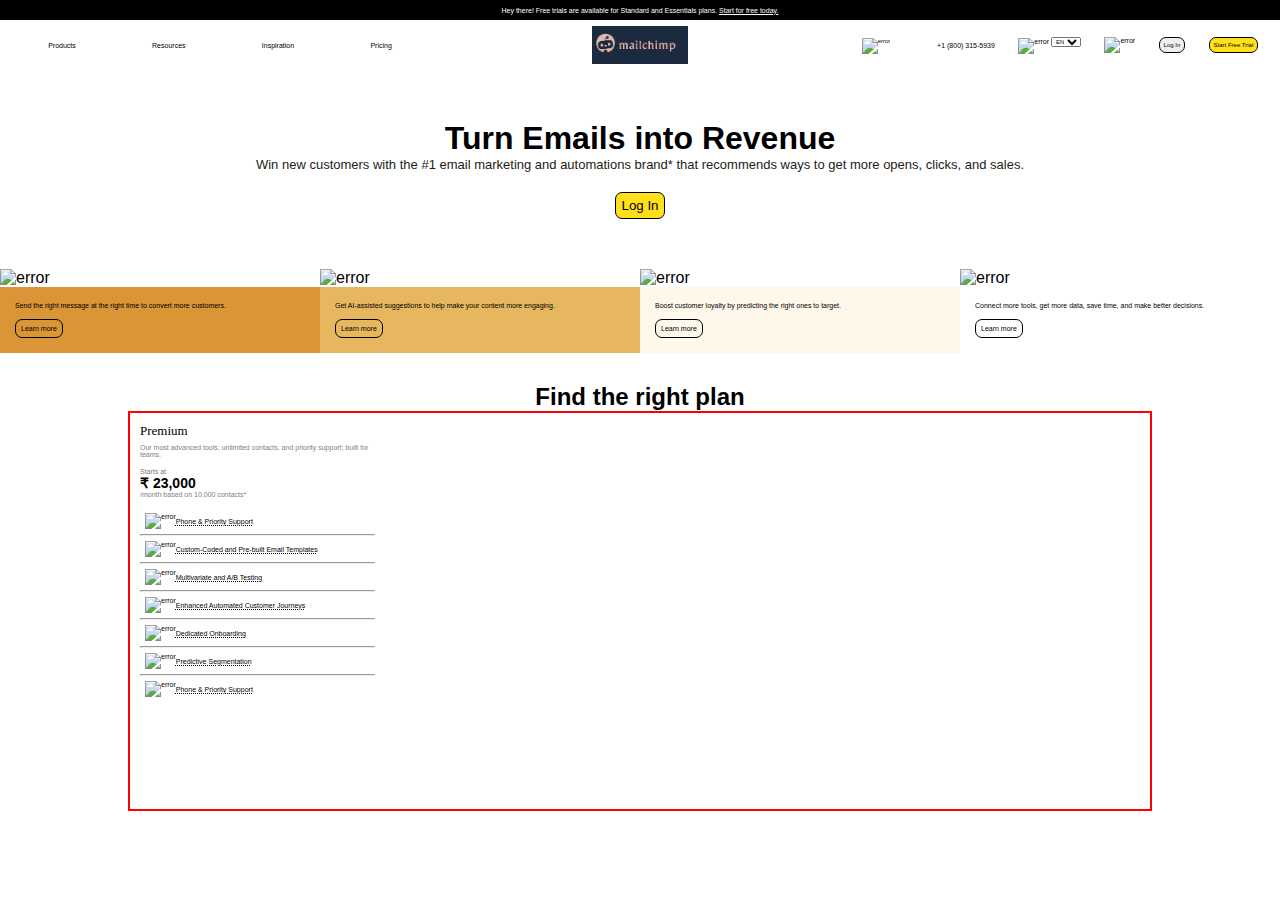
==== Frontend/index.html @ 2e737c16 "navbar completed" ====
<!DOCTYPE html>
<html lang="en">
<head>
    <meta charset="UTF-8">
    <meta http-equiv="X-UA-Compatible" content="IE=edge">
    <meta name="viewport" content="width=device-width, initial-scale=1.0">
    <title>mailchimp</title>
    <link rel="stylesheet" href="./style.css" />
</head>
<body>
   <div class="header">
    <div class="black">
        <p>Hey there! Free trials are available for Standard and Essentials plans. 
       <a href="#">Start for free today.</a></p>
    </div>
    <div class="all_hyperlink">
<div>
    <a href="#">Products</a>
    <a href="#">Resources</a>
    <a href="#">Inspiration</a>
    <a href="#">Pricing</a>
</div>
<div>
    <a href="#">
        <img id="my_logo" src="./images/image.png" alt="error">
    </a>
</div>
<div>
    <a href="#">
        <img  id="call" src="https://img.icons8.com/ios-glyphs/256/phone-disconnected.png" alt="error">
    </a>
    <br>
    <a href="#">+1 (800) 315-5939</a>
    <a href="#">
        <img id="earth_logo" src="https://img.icons8.com/ios/256/globe-earth.png" alt="error">
        <select id="languages" name="En">
            <option value="EN">EN</option>
            <option value="EN">English</option>
            <option value="ES">Español</option>
            <option value="FR">Français</option>
            <option value="PT">Português</option>
            <option value="DE">Deutsch</option>
            <option value="IT">Italiano</option>
        </select>
    </a>
    <a href="#">
        <img id="search_page" src="https://img.icons8.com/external-others-royyan-wijaya/256/external-found-revamp-4-others-royyan-wijaya.png" alt="error">
    </a>
    <button id="login">Log In</button>
    <button id="yellow">Start Free Trial</button>
</div>
    </div>
   </div>
<div id="hamburger-icon" onclick="toggleMobileMenu(this)">
  <div class="bar1"></div>
  <div class="bar2"></div>
  <div class="bar3"></div>
  <ul class="mobile-menu">
    <li><a href="/home">Home</a></li>
    <li><a href="/products">Products</a></li>
    <li><a href="/about">About</a></li>
    <li id="login"><a href="/login" >Login</a></li>
    <li id="signup"><a href="/signup">Signup</a></li>
  </ul>
</div>
<!-- top section -->
<div id="top_part">
    <h1>Turn Emails into Revenue</h1>
    <p>Win new customers with the #1 email marketing and automations brand* that recommends ways to get more opens, clicks, and sales.</p>
    <button id="login-2">Log In</button>
</div>
<div id="top_second">
    <div>
        <img src="https://eep.io/images/yzco4xsimv0y/33f3mgIWbzKjIpIRJi2f5v/6bd36bba38b7f6a94d587605ab9a7d75/Desktop_Feature_Cards_1_Automations.jpeg?w=630&fm=webp&q=70" alt="error">
        <div id="color-1">
        <p>Send the right message at the right time to convert more customers.</p>
        <button>Learn more</button>
        </div>
    </div>
    <div>
        <img src="https://eep.io/images/yzco4xsimv0y/hBcOt3RZ5DOhMJD2Hi2Z2/96b28d17c45e9376731ad825b002b0ff/Desktop_Feature_Cards_2_Analytics.png?w=630&fm=webp&q=70" alt="error">
        <div id="color-2">
        <p>Get AI-assisted suggestions to help make your content more engaging.</p>
        <button>Learn more</button>
        </div>
    </div>
    <div>
        <img src="https://eep.io/images/yzco4xsimv0y/5xqzo6y8Z7anw9VQXJarpj/5f91182af7bf16ecc34b487a619d0a54/Desktop_Feature_Cards_3_Segmentation.jpeg?w=630&fm=webp&q=70" alt="error">
        <div id="color-3">
        <p>Boost customer loyalty by predicting the right ones to target.</p>
        <button>Learn more</button>
        </div>
    </div>
    <div>
        <img src="https://eep.io/images/yzco4xsimv0y/lsHRpmOI81ZcFS1Yld0Bs/1e2812587cd0f3089061bd4b513fd6d0/Desktop_Feature_Cards_4_Integrations.png?w=630&fm=webp&q=70" alt="error">
        <div id="color-4">
        <p>Connect more tools, get more data, save time, and make better decisions.</p>
        <button>Learn more</button>
        </div>
    </div>
</div>
<!-- plan section -->
<div class="planCont">
    <h2>Find the right plan</h2>
    <div class="outer_cont">
        
        <div class="inner_cont">
            <div>
                <p>Premium</p>
                <p>Our most advanced tools, unlimited contacts, and priority support; built for teams.</p>
                <p>Starts at</p>
                <h1>₹ 23,000</h1>
                <p>/month based on 10,000 contacts*</p>
                <div>
                    <div><img id="checkMark" src="https://www.shutterstock.com/image-vector/black-check-mark-icon-tick-600w-590651921.jpg" alt="error"></div>
                    <div><p>Phone & Priority Support</p>
                    </div>
                </div>
                <hr>
                <div>
                    <div><img id="checkMark" src="https://www.shutterstock.com/image-vector/black-check-mark-icon-tick-600w-590651921.jpg" alt="error"></div>
                    <div><p>Custom-Coded and Pre-built Email Templates</p></div>
                </div>
                <hr>
                <div>
                    <div><img id="checkMark" src="https://www.shutterstock.com/image-vector/black-check-mark-icon-tick-600w-590651921.jpg" alt="error"></div>
                    <div><p>Multivariate and A/B Testing</p></div>
                </div>
                <hr>
                <div>
                    <div><img id="checkMark" src="https://www.shutterstock.com/image-vector/black-check-mark-icon-tick-600w-590651921.jpg" alt="error"></div>
                    <div><p>Enhanced Automated Customer Journeys</p></div>
                </div>
                <hr>
                <div>
                    <div><img id="checkMark" src="https://www.shutterstock.com/image-vector/black-check-mark-icon-tick-600w-590651921.jpg" alt="error"></div>
                    <div><p>Dedicated Onboarding</p></div>
                </div>
                <hr>
                <div>
                    <div><img id="checkMark" src="https://www.shutterstock.com/image-vector/black-check-mark-icon-tick-600w-590651921.jpg" alt="error"></div>
                    <div><p>Predictive Segmentation</p></div>
                </div>
                <hr>
                <div>
                    <div><img id="checkMark" src="https://www.shutterstock.com/image-vector/black-check-mark-icon-tick-600w-590651921.jpg" alt="error"></div>
                    <div><p>Phone & Priority Support</p></div>
                </div>
            </div>
        </div>
        
    </div>
    
</div>
</div>
</body>
</html>
<script src="index.js"></script>
---- Frontend/style.css ----
* {
    padding: 0;
    margin: 0;
    box-sizing: border-box;
    font-family: "Graphik Web", "Helvetica Neue", Helvetica, Arial, Verdana, sans-serif;;
  }
#hamburger-icon {
    margin: auto 0;
    display: none;
    cursor: pointer;
  }
  
  #hamburger-icon div {
    width: 35px;
    height: 3px;
    background-color: white;
    margin: 6px 0;
    transition: 0.4s;
  }
  
  .open .bar1 {
    -webkit-transform: rotate(-45deg) translate(-6px, 6px);
    transform: rotate(-45deg) translate(-6px, 6px);
  }
  
  .open .bar2 {
    opacity: 0;
  }
  
  .open .bar3 {
    -webkit-transform: rotate(45deg) translate(-6px, -8px);
    transform: rotate(45deg) translate(-6px, -8px);
  }

.mobile-menu {
    display: none;
    position: absolute;
    top: 50px;
    left: 0;
    height: calc(100vh - 50px);
    width: 100%;
  }
  
  .open .mobile-menu {
    display: flex;
    flex-direction: column;
    align-items: center;
    justify-content: flex-start;
  }
  
  .mobile-menu li {
    margin-bottom: 10px;
  }
  @media only screen and (max-width: 600px) {
    header nav {
      display: none;
    }
  
    #hamburger-icon {
      display: block;
    }
  }

  /* navbar */
  .black{
    width:100%;
    height:20px;
    display: flex;
    align-items: center;
    justify-content: center;
    font-size: 7px;
    color: white;
    background-color: black;
  }
  .black>p>a{
    color: white;
  }
  #my_logo{
    width:40%;
    display: block;
   margin: auto;
  }
  #earth_logo{
    width:10px;
    height:10px;
  }
  #search_page{
    width:10px;
    height:10px;
  }
  .all_hyperlink{
    width:100%;
    height:50px;
    font-size: 9px;
    display: flex;
    margin: auto;
    justify-content: space-between;
    align-items: center;
    padding:0px 10px 0px 10px;
  }
  .all_hyperlink>div>a{
    text-decoration: none;
    color: black;
    font-size: 7px;
  }
  .all_hyperlink>div:nth-child(3)>button{
    font-size: 6px;
    padding: 4px;
    border:1px solid black; 
    border-radius: 7px;
  }
  @keyframes bounce {
    0%, 20%, 60%, 100% {
      -webkit-transform: translateY(0);
      transform: translateY(0);
    }
  
    20% {
      -webkit-transform: translateY(-20px);
      transform: translateY(-20px);
    }
  
   40% {
      -webkit-transform: translateY(-10px);
      transform: translateY(-10px);
    }
  }
  #login:hover{
    cursor: pointer;
    animation: bounce 1s linear;
  }
  #yellow{
     background-color: #FFE01B;
  }
  #yellow:hover{
    cursor: pointer;
    animation: bounce 1s linear;
  }
  .all_hyperlink>div{
    width: 34%;
    height: 100%;
    display: flex;
    align-items: center;
    justify-content: space-around;
  } 
  #languages{
    width:30px;
    font-size:6px ;
  }
  #call{
    width:10px;
    height:10px;
    font-size: 6px;
  }
/* top section */
#top_part{
  width:100%;
  text-align: center;
 padding: 50px 70px 50px 70px;
 font-family: "Means Web", Georgia, Times, "Times New Roman", serif;
}
#login-2{
  border:1px solid black; 
    border-radius: 7px;
    padding: 5px;
    margin-top: 20px;
    background-color: #FFE01B;
    animation: bounce 1s linear;
}
#login-2:hover{
  cursor: pointer;
  animation: bounce 1s linear;
}
#top_part>p{
  color: #241C15;
  font-family: "Graphik Web", "Helvetica Neue", Helvetica, Arial, Verdana, sans-serif;
  font-size: 13px;
}
/* top-second section */
#top_second{
  width:100%;
  display: grid;
  grid-template-columns: repeat(4,1fr);
}
#top_second>div>img{
  width:100%;
}
#top_second>div>img:hover{
  box-shadow: rgba(0, 0, 0, 0.25) 0px 54px 55px, rgba(0, 0, 0, 0.12) 0px -12px 30px, rgba(0, 0, 0, 0.12) 0px 4px 6px, rgba(0, 0, 0, 0.17) 0px 12px 13px, rgba(0, 0, 0, 0.09) 0px -3px 5px;
}
#top_second>div>div{
  font-size: 7px;
  padding: 15px;
}
#top_second>div>div>button{
  font-size: 7px;
  margin-top: 10px;
  border: 1px solid black;
  border-radius: 7px;
  padding: 5px;
}
#top_second>div>div>button:hover{
  cursor: pointer;
    animation: bounce 1s linear;
}
#color-1{
  background-color: #D99536;
}
#color-1>button{
  background-color: #D99536;
}
#color-2{
  background-color: #E7B75F;
}
#color-2>button{
  background-color: #E7B75F;
}
#color-3{
  background-color: #FDF8EA;
}
#color-3>button{
  background-color: #FDF8EA;
}
#color-4{
  background-color: #FFFFFF;
}
#color-4>button{
  background-color: #FFFFFF;
}

/* plan section */
.planCont{
  width:100%;
  text-align: center;
  font-family: "Means Web", Georgia, Times, "Times New Roman", serif;
  padding-top: 30px;
}
.outer_cont{
  width:80%;
  height:400px;
  display: grid;
  grid-template-columns: repeat(4,1fr);
  border: 2px solid red;
  margin: auto;
}
.inner_cont{
  width:100%;
  
}

.inner_cont>div{
  font-size: 7px;
  text-align: left;
}
.inner_cont>div:hover{
  cursor: pointer;
  box-shadow: rgba(0, 0, 0, 0.35) 0px 5px 15px;
}
.inner_cont>div>div>div>p{
  font-size: 7px;
  text-align: left;
  text-decoration: underline;
  text-decoration-style:dotted;
}
#checkMark{
  width: 12px;
  height:12px
}
.inner_cont>div>div{
  display: flex;
  align-items: center;
  padding: 5px;
}
.inner_cont>div{
  padding: 10px;
}
.inner_cont>div>p:nth-child(1){
  margin-bottom: 5px;
  font-family: "Means Web", Georgia, Times, "Times New Roman", serif;
  font-size: 13px;
}
.inner_cont>div>p:nth-child(2){
  margin-bottom: 10px;
  color: gray;
  font-family:"Graphik Web", "Helvetica Neue", Helvetica, Arial, Verdana, sans-serif;
}
.inner_cont>div>p:nth-child(3){
  color: gray;
  font-family:"Graphik Web", "Helvetica Neue", Helvetica, Arial, Verdana, sans-serif;
}
.inner_cont>div>p:nth-child(5){
  color: gray;
  font-family:"Graphik Web", "Helvetica Neue", Helvetica, Arial, Verdana, sans-serif;
  margin-bottom: 10px;
}
hr{
  color: #DBD9D2;
}
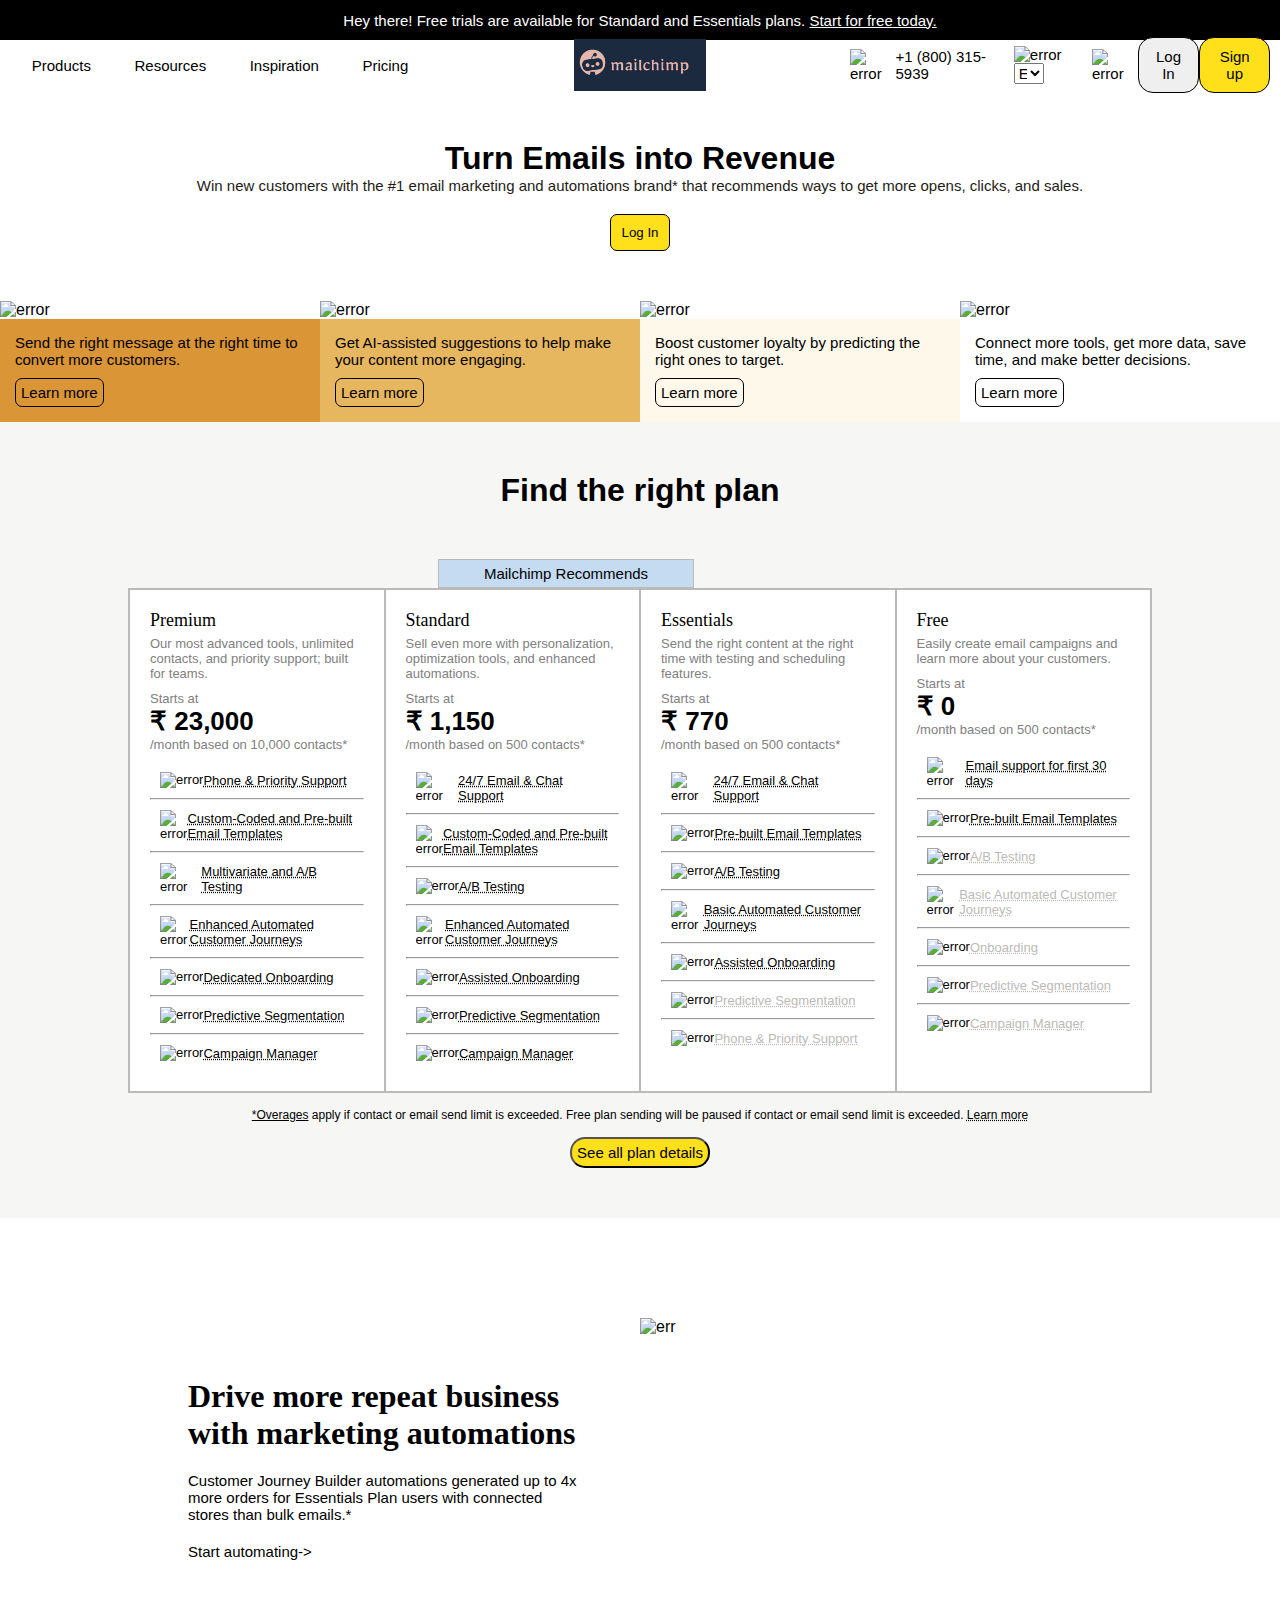
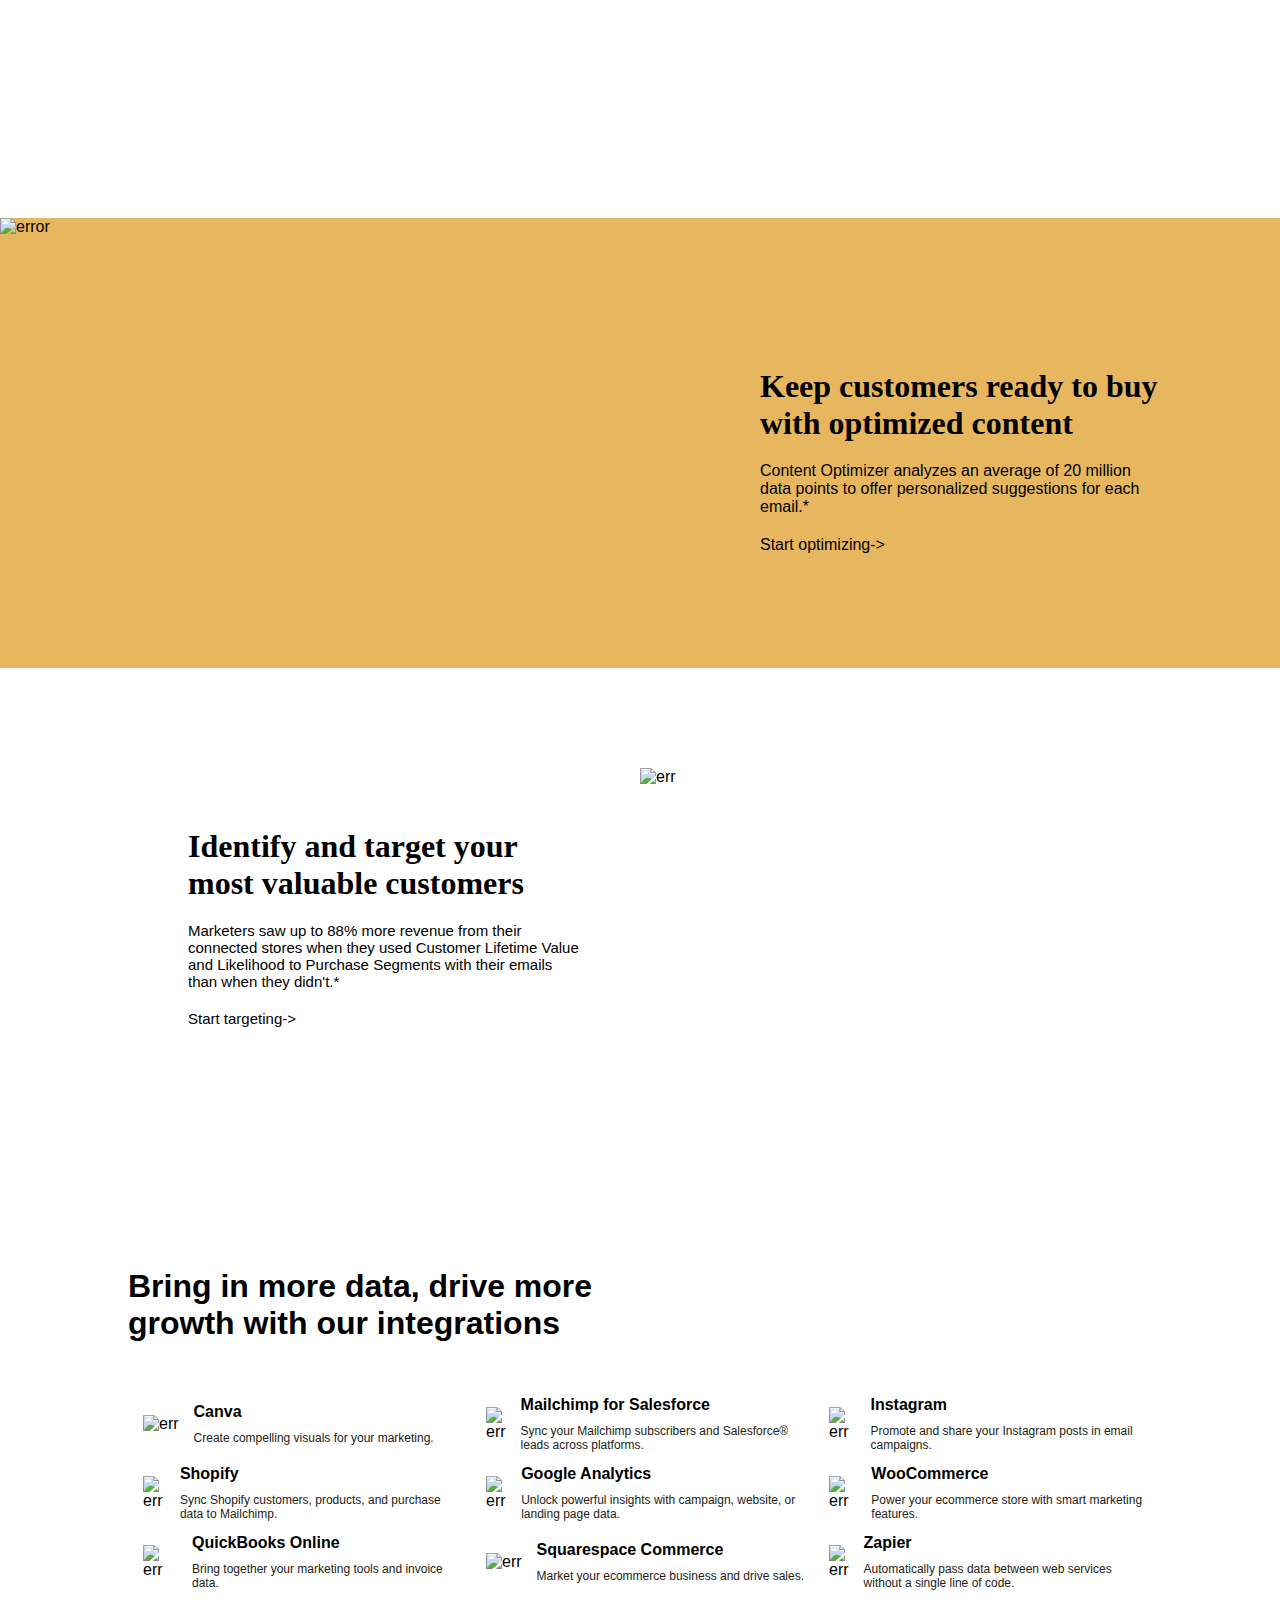
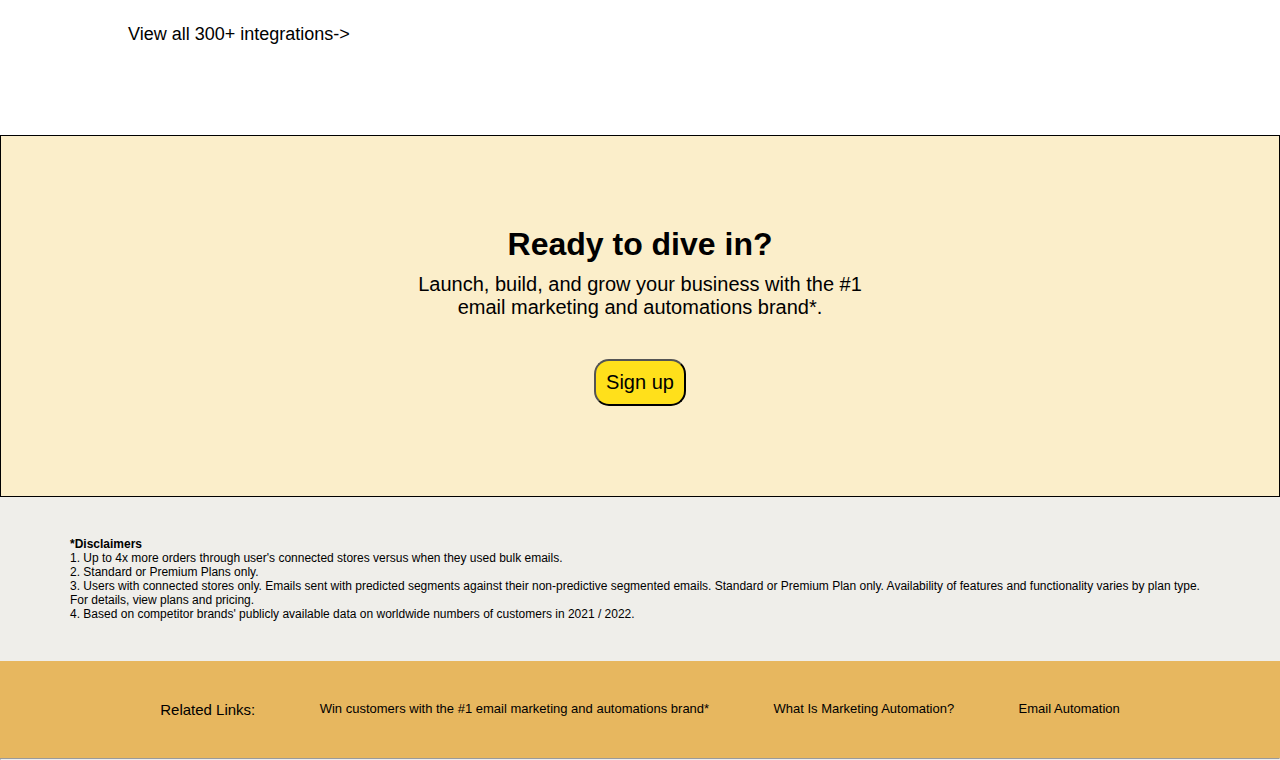
==== commit a33f5360: "almost homepage done" ====
--- a/Frontend/index.html
+++ b/Frontend/index.html
@@ -47,7 +47,7 @@
         <img id="search_page" src="https://img.icons8.com/external-others-royyan-wijaya/256/external-found-revamp-4-others-royyan-wijaya.png" alt="error">
     </a>
     <button id="login">Log In</button>
-    <button id="yellow">Start Free Trial</button>
+    <button id="yellow">Sign up</button>
 </div>
     </div>
    </div>
@@ -101,9 +101,11 @@
 </div>
 <!-- plan section -->
 <div class="planCont">
-    <h2>Find the right plan</h2>
+    <h1>Find the right plan</h1>
+    <div id="recommended">
+    <p>Mailchimp Recommends</p>
+    </div>
     <div class="outer_cont">
-        
         <div class="inner_cont">
             <div>
                 <p>Premium</p>
@@ -144,14 +146,292 @@
                 <hr>
                 <div>
                     <div><img id="checkMark" src="https://www.shutterstock.com/image-vector/black-check-mark-icon-tick-600w-590651921.jpg" alt="error"></div>
-                    <div><p>Phone & Priority Support</p></div>
+                    <div><p>Campaign Manager</p></div>
                 </div>
             </div>
         </div>
+        <!-- second -->
+        <div class="inner_cont">
+            <div>
+                <p>Standard</p>
+                <p>Sell even more with personalization, optimization tools, and enhanced automations.</p>
+                <p>Starts at</p>
+                <h1>₹ 1,150</h1>
+                <p>/month based on 500 contacts*</p>
+                <div>
+                    <div><img id="checkMark" src="https://www.shutterstock.com/image-vector/black-check-mark-icon-tick-600w-590651921.jpg" alt="error"></div>
+                    <div><p>24/7 Email & Chat Support</p>
+                    </div>
+                </div>
+                <hr>
+                <div>
+                    <div><img id="checkMark" src="https://www.shutterstock.com/image-vector/black-check-mark-icon-tick-600w-590651921.jpg" alt="error"></div>
+                    <div><p>Custom-Coded and Pre-built Email Templates</p></div>
+                </div>
+                <hr>
+                <div>
+                    <div><img id="checkMark" src="https://www.shutterstock.com/image-vector/black-check-mark-icon-tick-600w-590651921.jpg" alt="error"></div>
+                    <div><p>A/B Testing</p></div>
+                </div>
+                <hr>
+                <div>
+                    <div><img id="checkMark" src="https://www.shutterstock.com/image-vector/black-check-mark-icon-tick-600w-590651921.jpg" alt="error"></div>
+                    <div><p>Enhanced Automated Customer Journeys</p></div>
+                </div>
+                <hr>
+                <div>
+                    <div><img id="checkMark" src="https://www.shutterstock.com/image-vector/black-check-mark-icon-tick-600w-590651921.jpg" alt="error"></div>
+                    <div><p>Assisted Onboarding</p></div>
+                </div>
+                <hr>
+                <div>
+                    <div><img id="checkMark" src="https://www.shutterstock.com/image-vector/black-check-mark-icon-tick-600w-590651921.jpg" alt="error"></div>
+                    <div><p>Predictive Segmentation</p></div>
+                </div>
+                <hr>
+                <div>
+                    <div><img id="checkMark" src="https://www.shutterstock.com/image-vector/black-check-mark-icon-tick-600w-590651921.jpg" alt="error"></div>
+                    <div><p>Campaign Manager</p></div>
+                </div>
+            </div>
+        </div>
+        <!-- third -->
+        <div class="inner_cont">
+            <div>
+                <p>Essentials</p>
+                <p>Send the right content at the right time with testing and scheduling features.</p>
+                <p>Starts at</p>
+                <h1>₹ 770</h1>
+                <p>/month based on 500 contacts*</p>
+                <div>
+                    <div><img id="checkMark" src="https://www.shutterstock.com/image-vector/black-check-mark-icon-tick-600w-590651921.jpg" alt="error"></div>
+                    <div><p>24/7 Email & Chat Support</p>
+                    </div>
+                </div>
+                <hr>
+                <div>
+                    <div><img id="checkMark" src="https://www.shutterstock.com/image-vector/black-check-mark-icon-tick-600w-590651921.jpg" alt="error"></div>
+                    <div><p>Pre-built Email Templates</p></div>
+                </div>
+                <hr>
+                <div>
+                    <div><img id="checkMark" src="https://www.shutterstock.com/image-vector/black-check-mark-icon-tick-600w-590651921.jpg" alt="error"></div>
+                    <div><p>A/B Testing</p></div>
+                </div>
+                <hr>
+                <div>
+                    <div><img id="checkMark" src="https://www.shutterstock.com/image-vector/black-check-mark-icon-tick-600w-590651921.jpg" alt="error"></div>
+                    <div><p>Basic Automated Customer Journeys</p></div>
+                </div>
+                <hr>
+                <div>
+                    <div><img id="checkMark" src="https://www.shutterstock.com/image-vector/black-check-mark-icon-tick-600w-590651921.jpg" alt="error"></div>
+                    <div><p>Assisted Onboarding</p></div>
+                </div>
+                <hr>
+                <div>
+                    <div><img id="checkMark" src="https://img.icons8.com/sf-ultralight-filled/1x/multiply.png" alt="error"></div>
+                    <div><p id="hide">Predictive Segmentation</p></div>
+                </div>
+                <hr>
+                <div>
+                    <div><img id="checkMark" src="https://img.icons8.com/sf-ultralight-filled/1x/multiply.png" alt="error"></div>
+                    <div><p id="hide">Phone & Priority Support</p></div>
+                </div>
+            </div>
+        </div>
+        <!-- fourth -->
+        <div class="inner_cont">
+            <div>
+                <p>Free</p>
+                <p>Easily create email campaigns and learn more about your customers.</p>
+                <p>Starts at</p>
+                <h1>₹ 0</h1>
+                <p>/month based on 500 contacts*</p>
+                <div>
+                    <div><img id="checkMark" src="https://www.shutterstock.com/image-vector/black-check-mark-icon-tick-600w-590651921.jpg" alt="error"></div>
+                    <div><p>Email support for first 30 days</p>
+                    </div>
+                </div>
+                <hr>
+                <div>
+                    <div><img id="checkMark" src="https://www.shutterstock.com/image-vector/black-check-mark-icon-tick-600w-590651921.jpg" alt="error"></div>
+                    <div><p>Pre-built Email Templates</p></div>
+                </div>
+                <hr>
+                <div>
+                    <div><img id="checkMark" src="https://img.icons8.com/sf-ultralight-filled/1x/multiply.png" alt="error"></div>
+                    <div><p id="hide">A/B Testing</p></div>
+                </div>
+                <hr>
+                <div>
+                    <div><img id="checkMark" src="https://img.icons8.com/sf-ultralight-filled/1x/multiply.png" alt="error"></div>
+                    <div><p id="hide">Basic Automated Customer Journeys</p></div>
+                </div>
+                <hr>
+                <div>
+                    <div><img id="checkMark" src="https://img.icons8.com/sf-ultralight-filled/1x/multiply.png" alt="error"></div>
+                    <div><p id="hide">Onboarding</p></div>
+                </div>
+                <hr>
+                <div>
+                    <div><img id="checkMark" src="https://img.icons8.com/sf-ultralight-filled/1x/multiply.png" alt="error"></div>
+                    <div><p id="hide">Predictive Segmentation</p></div>
+                </div>
+                <hr>
+                <div>
+                    <div><img id="checkMark" src="https://img.icons8.com/sf-ultralight-filled/1x/multiply.png" alt="error"></div>
+                    <div><p id="hide">Campaign Manager</p></div>
+                </div>
+            </div>
+        </div>
         
     </div>
-    
-</div>
+        <p id="top-bottom"><span>*Overages</span> apply if contact or email send limit is exceeded. Free plan sending will be paused if contact or email send limit is exceeded. <span>Learn more</span></p>
+        <button>See all plan details</button>    
+</div>
+</div>
+<div class="middle">
+    <div>
+        <h1>Drive more repeat business with marketing automations</h1>
+        <p>Customer Journey Builder automations generated up to 4x more orders for Essentials Plan users with connected stores than bulk emails.*</p>
+        <p>Start automating-></p>
+    </div>
+    <div>
+        <img src="https://eep.io/images/yzco4xsimv0y/4yNdXpHp8YNq8brNoWIkPG/e78d5be54a89220df36cde3f23e7ec04/Guesswork-Customer-Journey-Builder.png?w=842&fm=webp&q=70" alt="err">
+    </div>
+</div>
+<div class="middle_orange">
+    <div>
+        <img src="https://eep.io/images/yzco4xsimv0y/26h1rMWcib36EZ2UDeBORY/b551de097441907656d87c73ca2dd699/Guesswork-Content-Optimizer.png?w=842&fm=webp&q=70" alt="error">
+    </div>
+    <div>
+        <h1>Keep customers ready to buy with optimized content</h1>
+        <p>Content Optimizer analyzes an average of 20 million data points to offer personalized suggestions for each email.*</p>
+        <p>Start optimizing-></p>
+    </div>
+</div>
+<div class="middle">
+    <div>
+        <h1>Identify and target your most valuable customers</h1>
+        <p>Marketers saw up to 88% more revenue from their connected stores when they used Customer Lifetime Value and Likelihood to Purchase Segments with their emails than when they didn't.*</p>
+        <p>Start targeting-></p>
+    </div>
+    <div>
+        <img src="https://eep.io/images/yzco4xsimv0y/5W2Af3BfPJakzRV5RFQPhX/8e801a5d650bc091dca9f3e2c92e3162/Guesswork-Customer-Profile.png?w=842&fm=webp&q=70" alt="err">
+    </div>
+</div>
+<div id="bottom-part">
+<h1>Bring in more data, drive more</h1>
+<h1>growth with our integrations</h1>
+<div class="apps">
+    <div id="card">
+        <div>
+        <img src="https://eep.io/images/yzco4xsimv0y/egMxvwdsj41K5eESLhWBO/cf823adbd311e33919f97ffc5bf3181d/Canva.jpg?w=196&fm=webp&q=70" alt="err">
+        </div>
+        <div>
+            <h4>Canva</h4>
+            <p>Create compelling visuals for your marketing.</p>
+        </div>
+    </div>
+    <div id="card">
+        <div>
+        <img src="https://eep.io/images/yzco4xsimv0y/51oq4AakIqo8fATlHgqHK0/02a750b1c1a16745296dca6fa7cb830c/Salesforce__1_.jpg?w=196&fm=webp&q=70" alt="err">
+        </div>
+        <div>
+            <h4>Mailchimp for Salesforce</h4>
+            <p>Sync your Mailchimp subscribers and Salesforce® leads across platforms.</p>
+        </div>
+    </div>
+    <div id="card">
+        <div>
+        <img src="https://eep.io/images/yzco4xsimv0y/67trWJLKtKcvrqlKYSlskE/696ad499e0cc60aa7392521a6a7cfd90/Instagram__1_.jpg?w=196&fm=webp&q=70" alt="err">
+        </div>
+        <div>
+            <h4>Instagram</h4>
+            <p>Promote and share your Instagram posts in email campaigns.</p>
+        </div>
+    </div>
+    <div id="card">
+        <div>
+        <img src="https://eep.io/images/yzco4xsimv0y/44dW9Z4hibyDYi0qggfets/b01884985e996ffb5dc133556b92bb7a/Shopify__1_.jpg?w=196&fm=webp&q=70" alt="err">
+        </div>
+        <div>
+            <h4>Shopify</h4>
+            <p>Sync Shopify customers, products, and purchase data to Mailchimp.</p>
+        </div>
+    </div>
+    <div id="card">
+        <div>
+        <img src="https://eep.io/images/yzco4xsimv0y/7mpZ7UZrdzk2BmWX1OnRvb/5e610ecd21eeb25d0b82b098ce424e34/Google_Analytics2.jpg?w=196&fm=webp&q=70" alt="err">
+        </div>
+        <div>
+            <h4>Google Analytics</h4>
+            <p>Unlock powerful insights with campaign, website, or landing page data.</p>
+        </div>
+    </div>
+    <div id="card">
+        <div>
+        <img src="https://eep.io/images/yzco4xsimv0y/2uruOq31Y1FKdghFWn5zMg/8a35f3f9e463ba34038f3c3f16ccb635/WooCommerce.jpg?w=196&fm=webp&q=70" alt="err">
+        </div>
+        <div>
+            <h4>WooCommerce</h4>
+            <p>Power your ecommerce store with smart marketing features.</p>
+        </div>
+    </div>
+    <div id="card">
+        <div>
+        <img src="https://eep.io/images/yzco4xsimv0y/uZVnrVt3DO1G4Ec5G4pvs/e6c9d3c2613827f7dd238f1c5e0b02d9/Quickbooks.jpg?w=196&fm=webp&q=70" alt="err">
+        </div>
+        <div>
+            <h4>QuickBooks Online</h4>
+            <p>Bring together your marketing tools and invoice data.</p>
+        </div>
+    </div>
+    <div id="card">
+        <div>
+        <img src="https://eep.io/images/yzco4xsimv0y/2klSrOoLZKmLuGKZjKT9o3/ca400f60c2f3673f3ab9b52f4d03360d/Squarespace.jpg?w=196&fm=webp&q=70" alt="err">
+        </div>
+        <div>
+            <h4>Squarespace Commerce</h4>
+            <p>Market your ecommerce business and drive sales.</p>
+        </div>
+    </div>
+    <div id="card">
+        <div>
+        <img src="https://eep.io/images/yzco4xsimv0y/26deBkGp3A5Pj7suZ9oV7V/858e8a4603707166988a3282bca7e29b/Zapier.jpg?w=196&fm=webp&q=70" alt="err">
+        </div>
+        <div>
+            <h4>Zapier</h4>
+            <p>Automatically pass data between web services without a single line of code.</p>
+        </div>
+    </div>
+</div>
+<div id="view">
+<a>View all 300+ integrations-></a>
+</div>
+</div>
+<div class="bottom-sec">
+    <h1>Ready to dive in?</h1>
+    <p>Launch, build, and grow your business with the #1 email marketing and automations brand*.</p>
+    <button id="yellow">Sign up</button>
+</div>
+<div class="disclaimer">
+    <h4>*Disclaimers</h4>
+    <p>1. Up to 4x more orders through user's connected stores versus when they used bulk emails.</p>
+    <p>2. Standard or Premium Plans only.</p>
+    <p>3. Users with connected stores only. Emails sent with predicted segments against their non-predictive segmented emails. Standard or Premium Plan only. Availability of features and functionality varies by plan type. For details, view plans and pricing.</p>
+    <p>4. Based on competitor brands' publicly available data on worldwide numbers of customers in 2021 / 2022.</p>
+</div>
+<!-- footer part -->
+<div class="footer">
+    <div id="related_links">
+        <p>Related Links:</p>
+        <a href="#">Win customers with the #1 email marketing and automations brand*</a>
+        <a href="#">What Is Marketing Automation?</a>
+        <a href="#">Email Automation</a>
+    </div>
+    <hr>
 </div>
 </body>
 </html>
--- a/Frontend/style.css
+++ b/Frontend/style.css
@@ -64,11 +64,11 @@
   /* navbar */
   .black{
     width:100%;
-    height:20px;
+    height:40px;
     display: flex;
     align-items: center;
     justify-content: center;
-    font-size: 7px;
+    font-size: 15px;
     color: white;
     background-color: black;
   }
@@ -76,22 +76,22 @@
     color: white;
   }
   #my_logo{
-    width:40%;
+    width:55%;
     display: block;
    margin: auto;
   }
   #earth_logo{
-    width:10px;
-    height:10px;
+    width:20px;
+    height:20px;
   }
   #search_page{
-    width:10px;
-    height:10px;
+    width:20px;
+    height:20px;
   }
   .all_hyperlink{
     width:100%;
     height:50px;
-    font-size: 9px;
+    font-size: 15px;
     display: flex;
     margin: auto;
     justify-content: space-between;
@@ -101,13 +101,13 @@
   .all_hyperlink>div>a{
     text-decoration: none;
     color: black;
-    font-size: 7px;
+    font-size: 15px;
   }
   .all_hyperlink>div:nth-child(3)>button{
-    font-size: 6px;
-    padding: 4px;
+    font-size: 15px;
+    padding: 10px;
     border:1px solid black; 
-    border-radius: 7px;
+    border-radius: 15px;
   }
   @keyframes bounce {
     0%, 20%, 60%, 100% {
@@ -145,12 +145,12 @@
   } 
   #languages{
     width:30px;
-    font-size:6px ;
+    font-size:15px ;
   }
   #call{
-    width:10px;
-    height:10px;
-    font-size: 6px;
+    width:20px;
+    height:20px;
+    font-size: 15px;
   }
 /* top section */
 #top_part{
@@ -162,7 +162,7 @@
 #login-2{
   border:1px solid black; 
     border-radius: 7px;
-    padding: 5px;
+    padding: 10px;
     margin-top: 20px;
     background-color: #FFE01B;
     animation: bounce 1s linear;
@@ -174,7 +174,7 @@
 #top_part>p{
   color: #241C15;
   font-family: "Graphik Web", "Helvetica Neue", Helvetica, Arial, Verdana, sans-serif;
-  font-size: 13px;
+  font-size: 15px;
 }
 /* top-second section */
 #top_second{
@@ -189,11 +189,11 @@
   box-shadow: rgba(0, 0, 0, 0.25) 0px 54px 55px, rgba(0, 0, 0, 0.12) 0px -12px 30px, rgba(0, 0, 0, 0.12) 0px 4px 6px, rgba(0, 0, 0, 0.17) 0px 12px 13px, rgba(0, 0, 0, 0.09) 0px -3px 5px;
 }
 #top_second>div>div{
-  font-size: 7px;
+  font-size: 15px;
   padding: 15px;
 }
 #top_second>div>div>button{
-  font-size: 7px;
+  font-size: 15px;
   margin-top: 10px;
   border: 1px solid black;
   border-radius: 7px;
@@ -231,53 +231,57 @@
 /* plan section */
 .planCont{
   width:100%;
+  height: auto;
   text-align: center;
   font-family: "Means Web", Georgia, Times, "Times New Roman", serif;
-  padding-top: 30px;
+  padding-top: 50px;
+  background-color: #F6F6F4;
+  padding-bottom: 50px;
 }
 .outer_cont{
   width:80%;
-  height:400px;
+  height:auto;
   display: grid;
+  background-color: white;
   grid-template-columns: repeat(4,1fr);
-  border: 2px solid red;
   margin: auto;
+  border: 0.1px solid #BCBAB8;
 }
 .inner_cont{
   width:100%;
-  
+  border: 0.1px solid #BCBAB8;
 }
 
 .inner_cont>div{
-  font-size: 7px;
+  font-size: 13px;
   text-align: left;
-}
-.inner_cont>div:hover{
+  padding: 20px;
+  background-color: white;
+}
+.inner_cont:hover{
   cursor: pointer;
   box-shadow: rgba(0, 0, 0, 0.35) 0px 5px 15px;
 }
 .inner_cont>div>div>div>p{
-  font-size: 7px;
+  font-size: 13px;
   text-align: left;
   text-decoration: underline;
   text-decoration-style:dotted;
 }
 #checkMark{
-  width: 12px;
-  height:12px
+  width: 15px;
+  height:15px
 }
 .inner_cont>div>div{
   display: flex;
   align-items: center;
-  padding: 5px;
-}
-.inner_cont>div{
   padding: 10px;
+  background-color: white;
 }
 .inner_cont>div>p:nth-child(1){
   margin-bottom: 5px;
   font-family: "Means Web", Georgia, Times, "Times New Roman", serif;
-  font-size: 13px;
+  font-size: 18px;
 }
 .inner_cont>div>p:nth-child(2){
   margin-bottom: 10px;
@@ -294,5 +298,178 @@
   margin-bottom: 10px;
 }
 hr{
-  color: #DBD9D2;
+  color: rgb(229, 226, 226);
+}
+#hide{
+  color: #BCBAB8;
+}
+#recommended{
+  width:20%;
+  font-size: 15px;
+  margin-left: 438px;
+  margin-top: 50px;
+  padding: 5px;
+  background-color: #C5DBF2;
+  border: 0.2px solid #BCBAB8;
+}
+#top-bottom{
+ font-size: 12px;
+ padding: 15px;
+}
+#top-bottom~button{
+  background-color: #FFE01B;
+  padding: 5px;
+  font-size: 15px;
+  border-radius: 15px;
+  
+}
+#top-bottom>span:nth-child(1){
+  text-decoration: underline;
+}
+#top-bottom>span:nth-child(2){
+  text-decoration: underline;
+  text-decoration-style:dotted;
+}
+/* middle section */
+.middle{
+  width:80%;
+  height:500px;
+  display: flex;
+  margin: auto;
+  margin-top: 100px;
+}
+.middle>div:nth-child(1){
+  width: 50%;
+  padding: 60px;
+}
+.middle>div:nth-child(2){
+  width: 50%;
+}
+.middle>div>h1{
+  margin-bottom: 20px;
+  font-family: "Means Web", Georgia, Times, "Times New Roman", serif;
+}
+.middle>div>p{
+  margin-bottom: 20px;
+  font-size: 15px;
+  font-family:"Graphik Web", "Helvetica Neue", Helvetica, Arial, Verdana, sans-serif;
+}
+.middle>div>img{
+  width:100%;
+}
+/* middle_orange */
+.middle_orange{
+  width:100%;
+  height: 450px;
+  display: flex;
+  background-color: #E7B75F;
+}
+.middle_orange>div{
+  width: 50%;
+}
+.middle_orange>div>img{
+  width:90%;
+}
+.middle_orange>div:nth-child(2){
+padding: 120px;
+}
+.middle_orange>div>h1{
+  margin-top: 30px;
+  margin-bottom: 20px;
+  font-family:"Means Web", Georgia, Times, "Times New Roman", serif;
+}
+.middle_orange>div>p{
+  margin-bottom: 20px;
+  font-family: "Graphik Web", "Helvetica Neue", Helvetica, Arial, Verdana, sans-serif;
+}
+
+/* //bottom-part */
+
+#bottom-part{
+  width:80%;
+  height: auto;
+  margin: auto;
+}
+.apps{
+  width:100%;
+  display: grid;
+  grid-template-columns: repeat(3,1fr);
+  margin-top: 50px;
+  gap:5px;
+}
+#card{
+  display: flex;
+  align-items: center;
+}
+#card:hover{
+  cursor: pointer;
+background-color: #f4f3f2;
+}
+#card>div>img{
+  width:90%;
+  padding: 15px;
+}
+#card>div>p{
+  font-size: 12px;
+  color: #241C15;
+  margin-top: 10px;
+}
+#view{
+  margin-top: 30px;
+  margin-bottom: 90px;
+  font-size: 18px;
+}
+#view:hover{
+  width:20%;
+  height:20px;
+  background-color: #FFE01B;
+  cursor: pointer;
+}
+/* Ready to dive in */
+.bottom-sec{
+  width:100%;
+  background-color: #FBEECA;
+  border: 1px solid black;
+  text-align: center;
+  padding: 90px 400px 90px 400px;
+}
+.bottom-sec>p{
+font-size: 20px;
+margin-top: 10px;
+margin-bottom: 40px;
+}
+.bottom-sec>button{
+  font-size: 20px;
+  padding: 10px;
+  border-radius: 15px;
+}
+/* disclaime */
+.disclaimer{
+  width: 100%;
+  background-color: #EFEEEA;
+  font-size: 12px;
+  padding: 40px 70px 40px 70px;
+}
+/* footer part */
+.footer{
+  width: 100%;
+  background-color: #E7B75F;
+}
+#related_links{
+  width:80%;
+  display: flex;
+  margin: auto;
+  justify-content: space-around;
+  font-size: 15px;
+ padding-top: 40px;
+  padding-bottom: 40px;
+  
+}
+#related_links>a{
+  text-decoration: none;
+  color: black;
+  font-size: 13px;
+}
+.footer>hr{
+  color: #241C15;
 }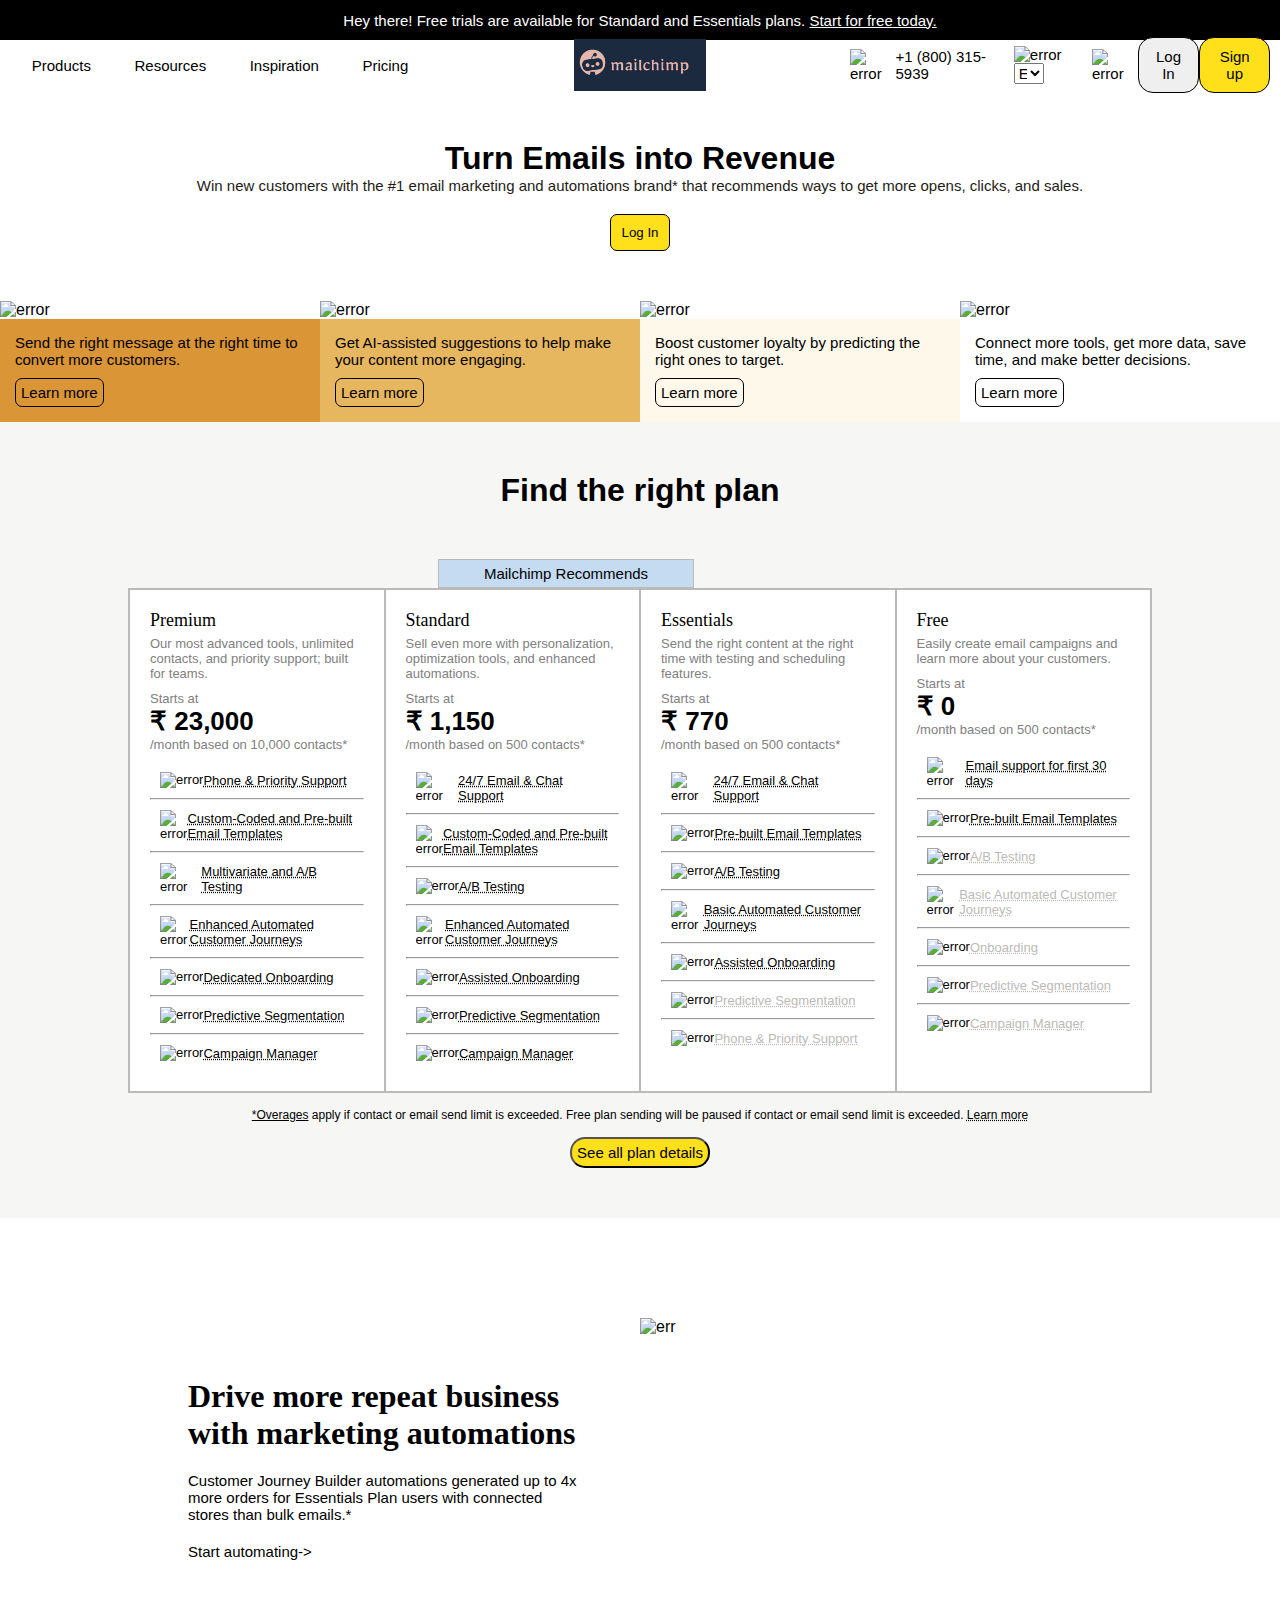
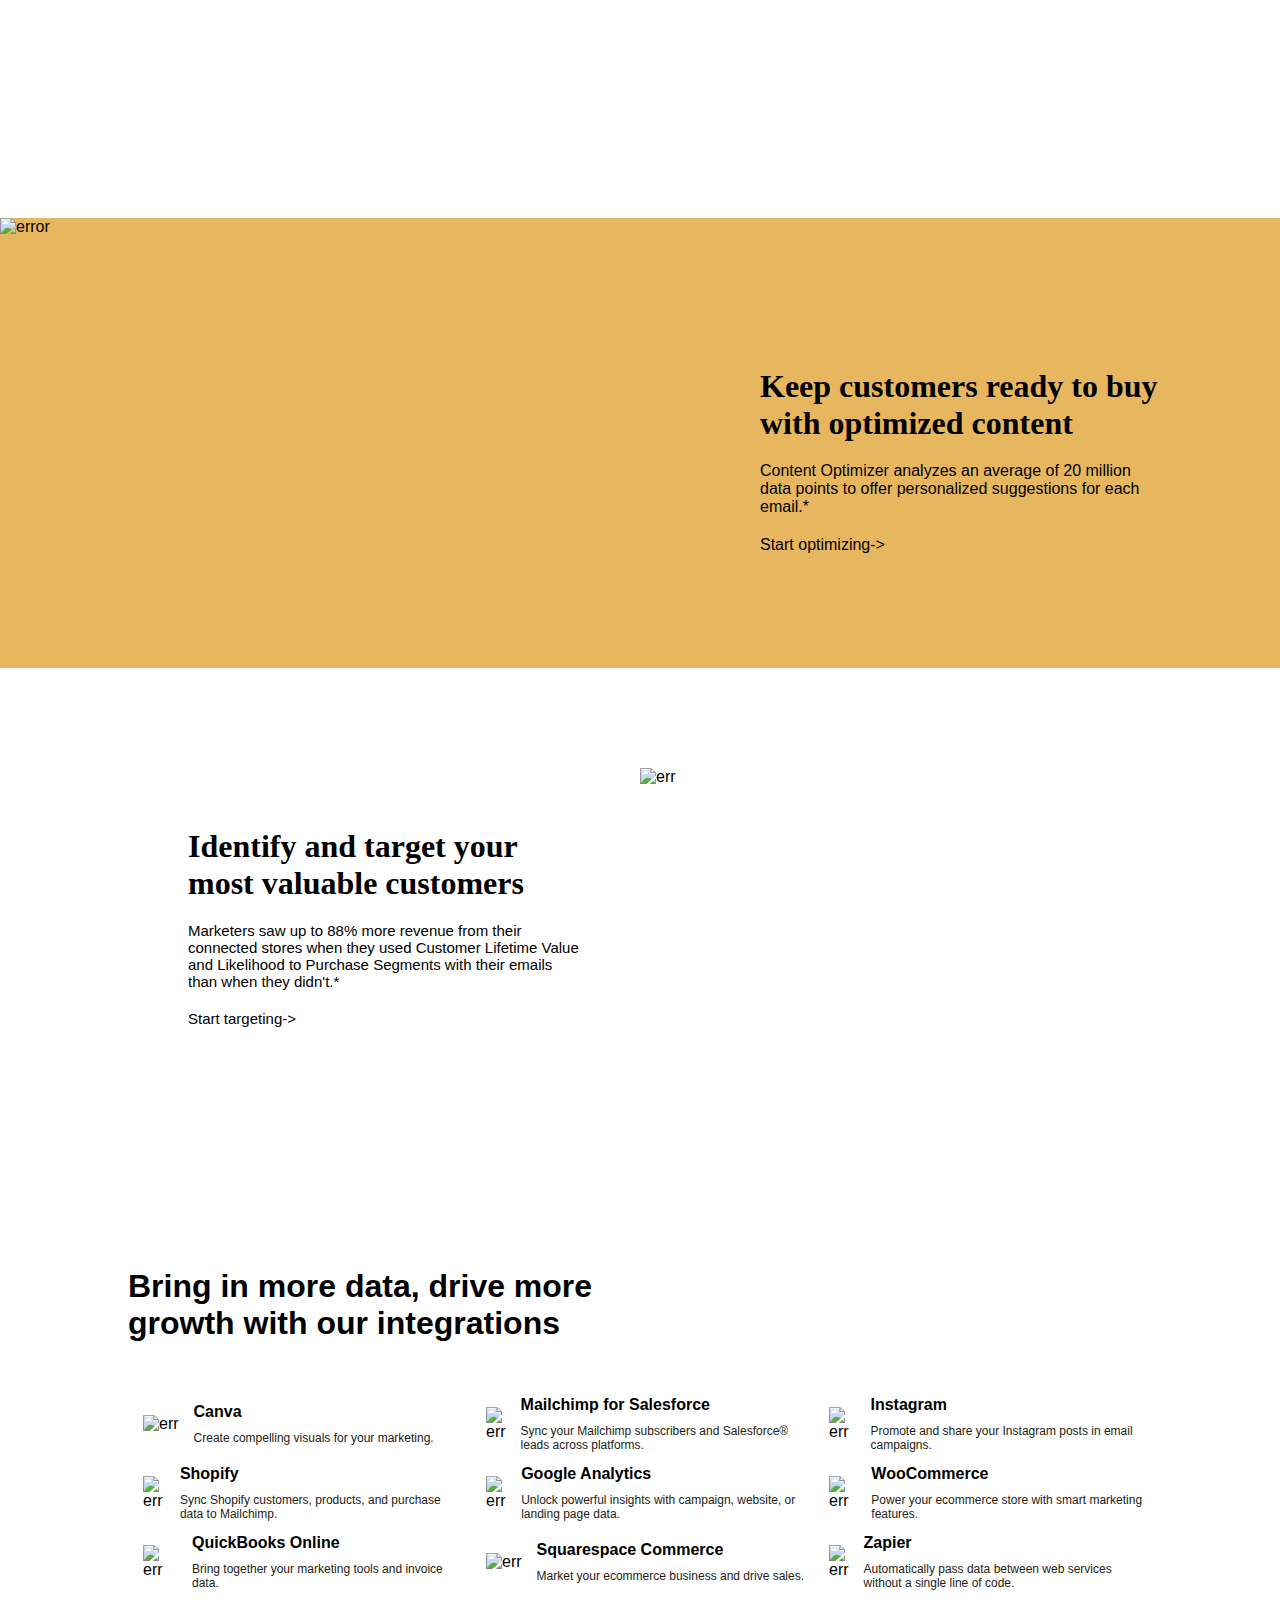
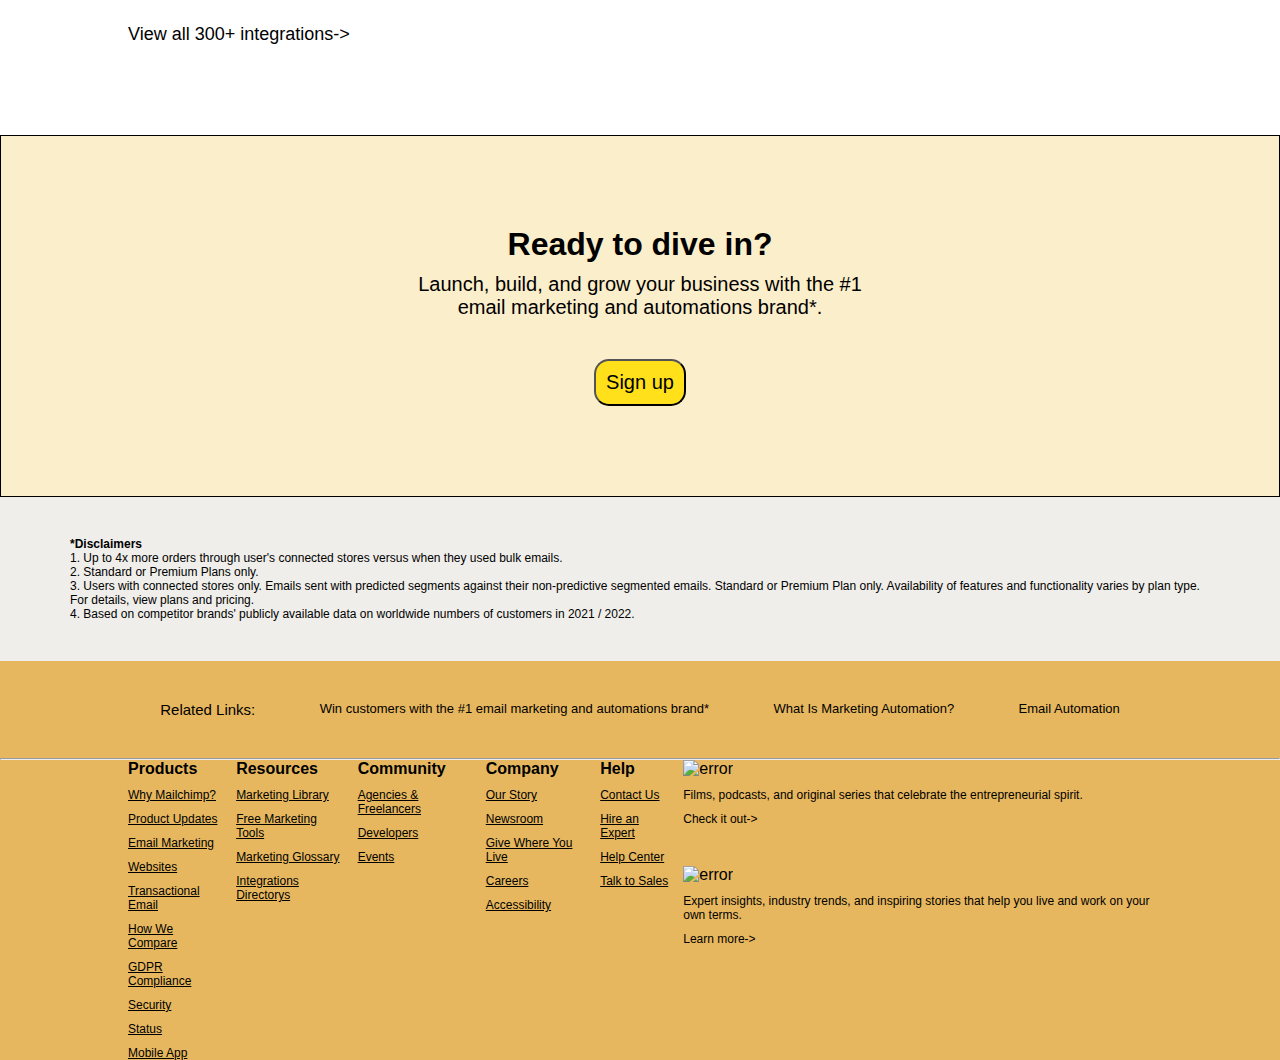
==== commit 3f58174e: "kk" ====
--- a/Frontend/index.html
+++ b/Frontend/index.html
@@ -432,6 +432,61 @@
         <a href="#">Email Automation</a>
     </div>
     <hr>
+    <div class="footer-middle">
+    <div id="mini-card">
+   <h4>Products</h4>
+   <p>Why Mailchimp?</p>
+   <p>Product Updates</p>
+   <p>Email Marketing</p>
+   <p>Websites</p>
+   <p>Transactional Email</p>
+   <p>How We Compare</p>
+   <p>GDPR Compliance</p>
+   <p>Security</p>
+   <p>Status</p>
+   <p>Mobile App</p>
+    </div>
+    <div id="mini-card">
+        <h4>Resources</h4>
+        <p>Marketing Library</p>
+        <p>Free Marketing Tools</p>
+        <p>Marketing Glossary</p>
+        <p>Integrations Directorys</p>
+         </div>
+    <div id="mini-card">
+        <h4>Community</h4>
+        <p>Agencies & Freelancers</p>
+        <p>Developers</p>
+        <p>Events</p>
+    </div>
+    <div id="mini-card">
+        <h4>Company</h4>
+        <p>Our Story</p>
+        <p>Newsroom</p>
+        <p>Give Where You Live</p>
+        <p>Careers</p>
+        <p>Accessibility</p>
+         </div>
+    <div id="mini-card">
+        <h4>Help</h4>
+        <p>Contact Us</p>
+        <p>Hire an Expert</p>
+        <p>Help Center</p>
+        <p>Talk to Sales</p>
+    </div>
+    <div id="mini-card">
+        <div>
+        <img src="https://eep.io/images/yzco4xsimv0y/73ZAoe8O3Y7SXQLeCNTq5u/8ddf1f63b4abdf7f67149d3a9d74a0bd/MCP.svg?w=260&q=70" alt="error">
+        <p>Films, podcasts, and original series that celebrate the entrepreneurial spirit.</p>
+        <p>Check it out-></p>
+        </div>
+        <div>
+        <img src="https://eep.io/images/yzco4xsimv0y/5itQmdXHB6vMuAcvyWp5MR/ef5cd2cecd4c92b7029a22ec67585c65/Courier.svg?w=260&q=70" alt="error">
+        <p>Expert insights, industry trends, and inspiring stories that help you live and work on your own terms.</p>
+        <p>Learn more-></p>
+        </div>
+    </div>
+    </div>
 </div>
 </body>
 </html>
--- a/Frontend/style.css
+++ b/Frontend/style.css
@@ -472,4 +472,25 @@
 }
 .footer>hr{
   color: #241C15;
+}
+.footer-middle{
+  width:80%;
+  margin: auto;
+  display: flex;
+  gap:15px;
+}
+#mini-card>p{
+font-size: 12px;
+margin-top: 10px;
+text-decoration: underline;
+}
+#mini-card>div>img{
+  width:30%;
+}
+#mini-card>div>p{
+  font-size: 12px;
+  margin-top: 10px;
+}
+#mini-card>div:nth-child(2){
+margin-top: 40px;
 }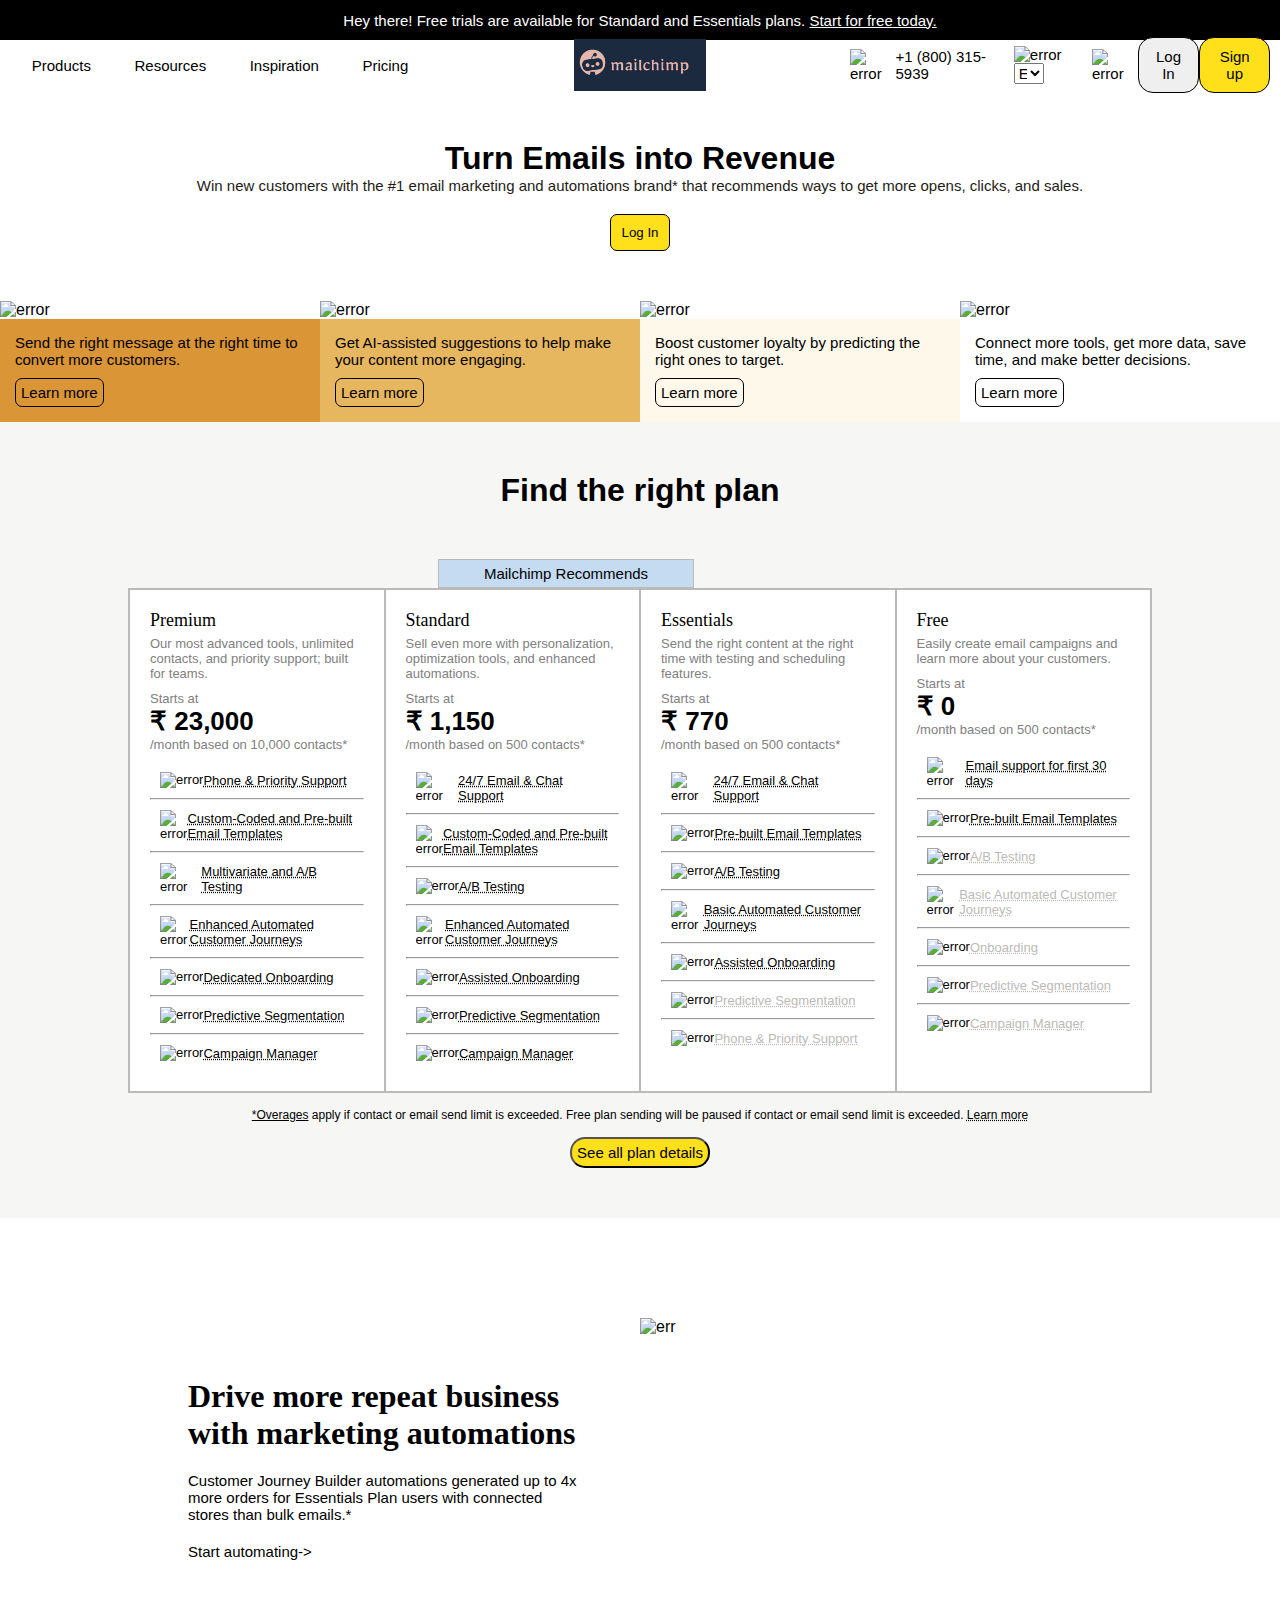
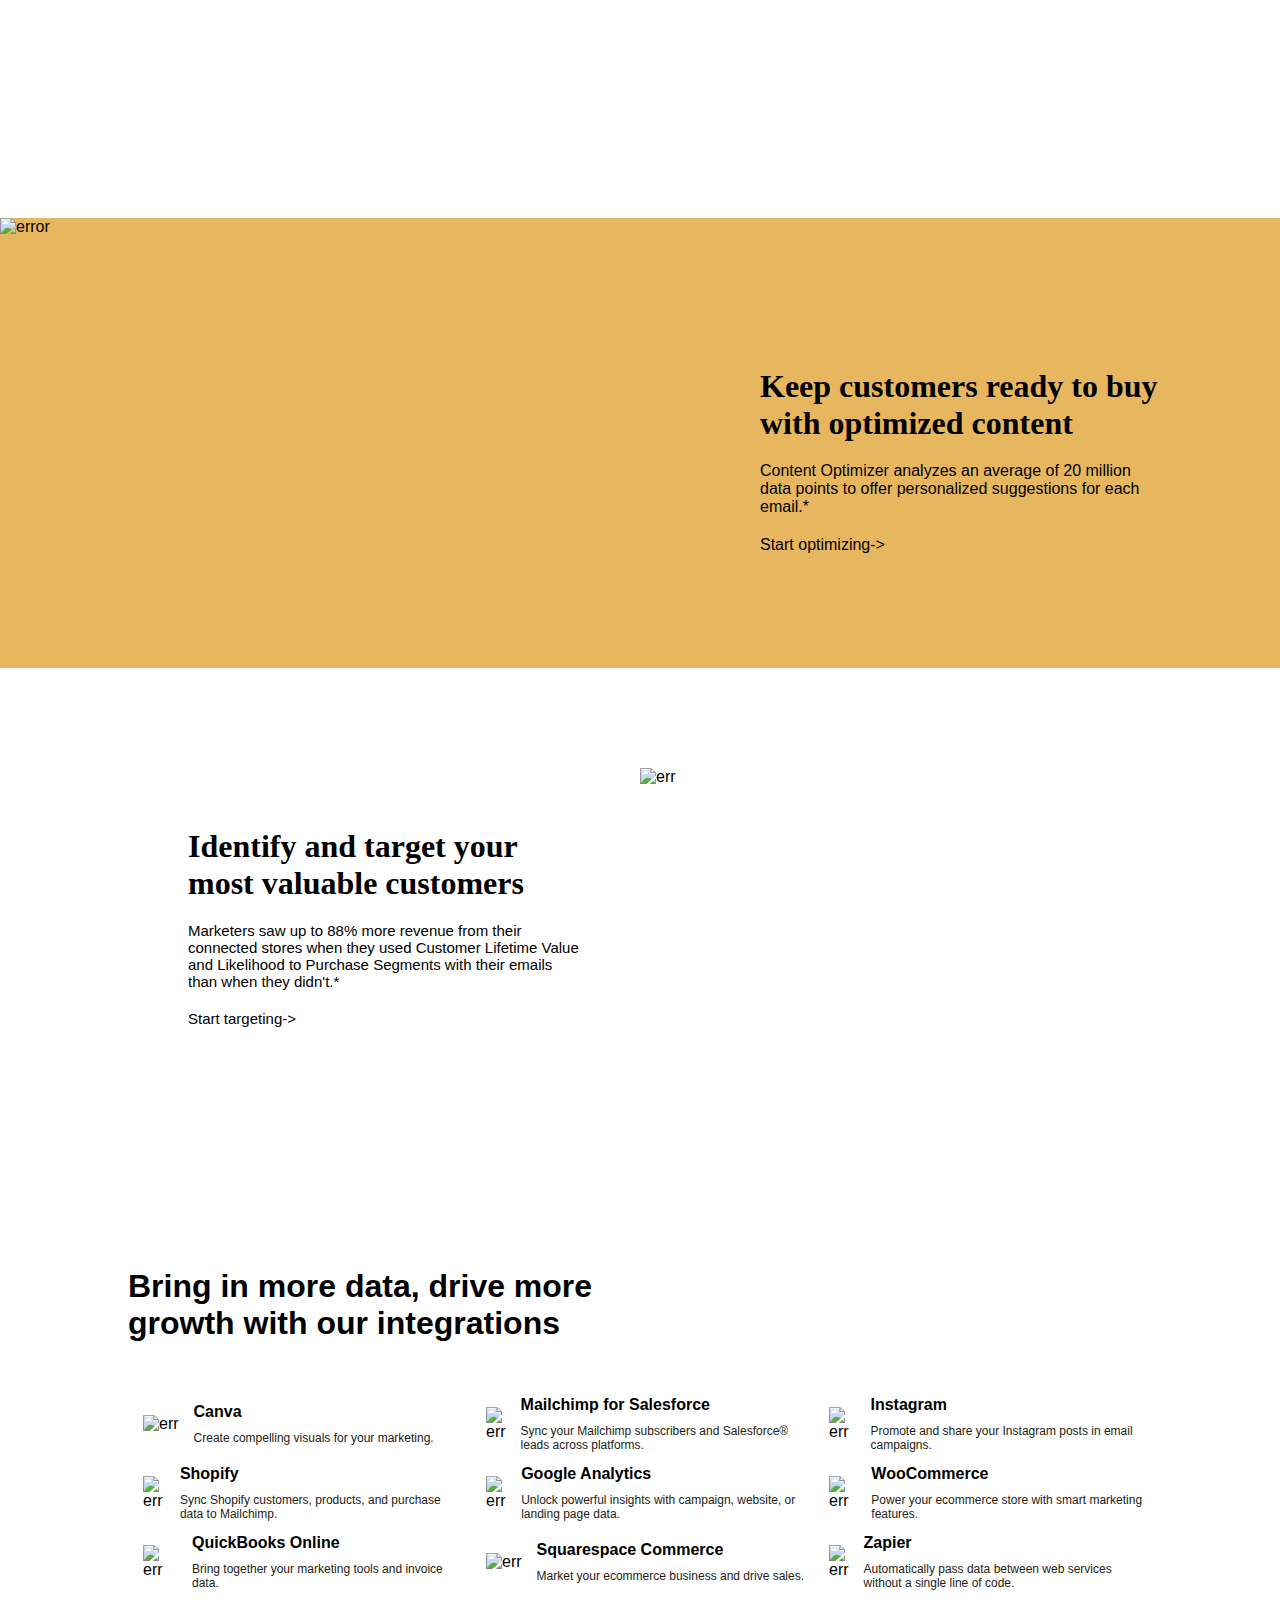
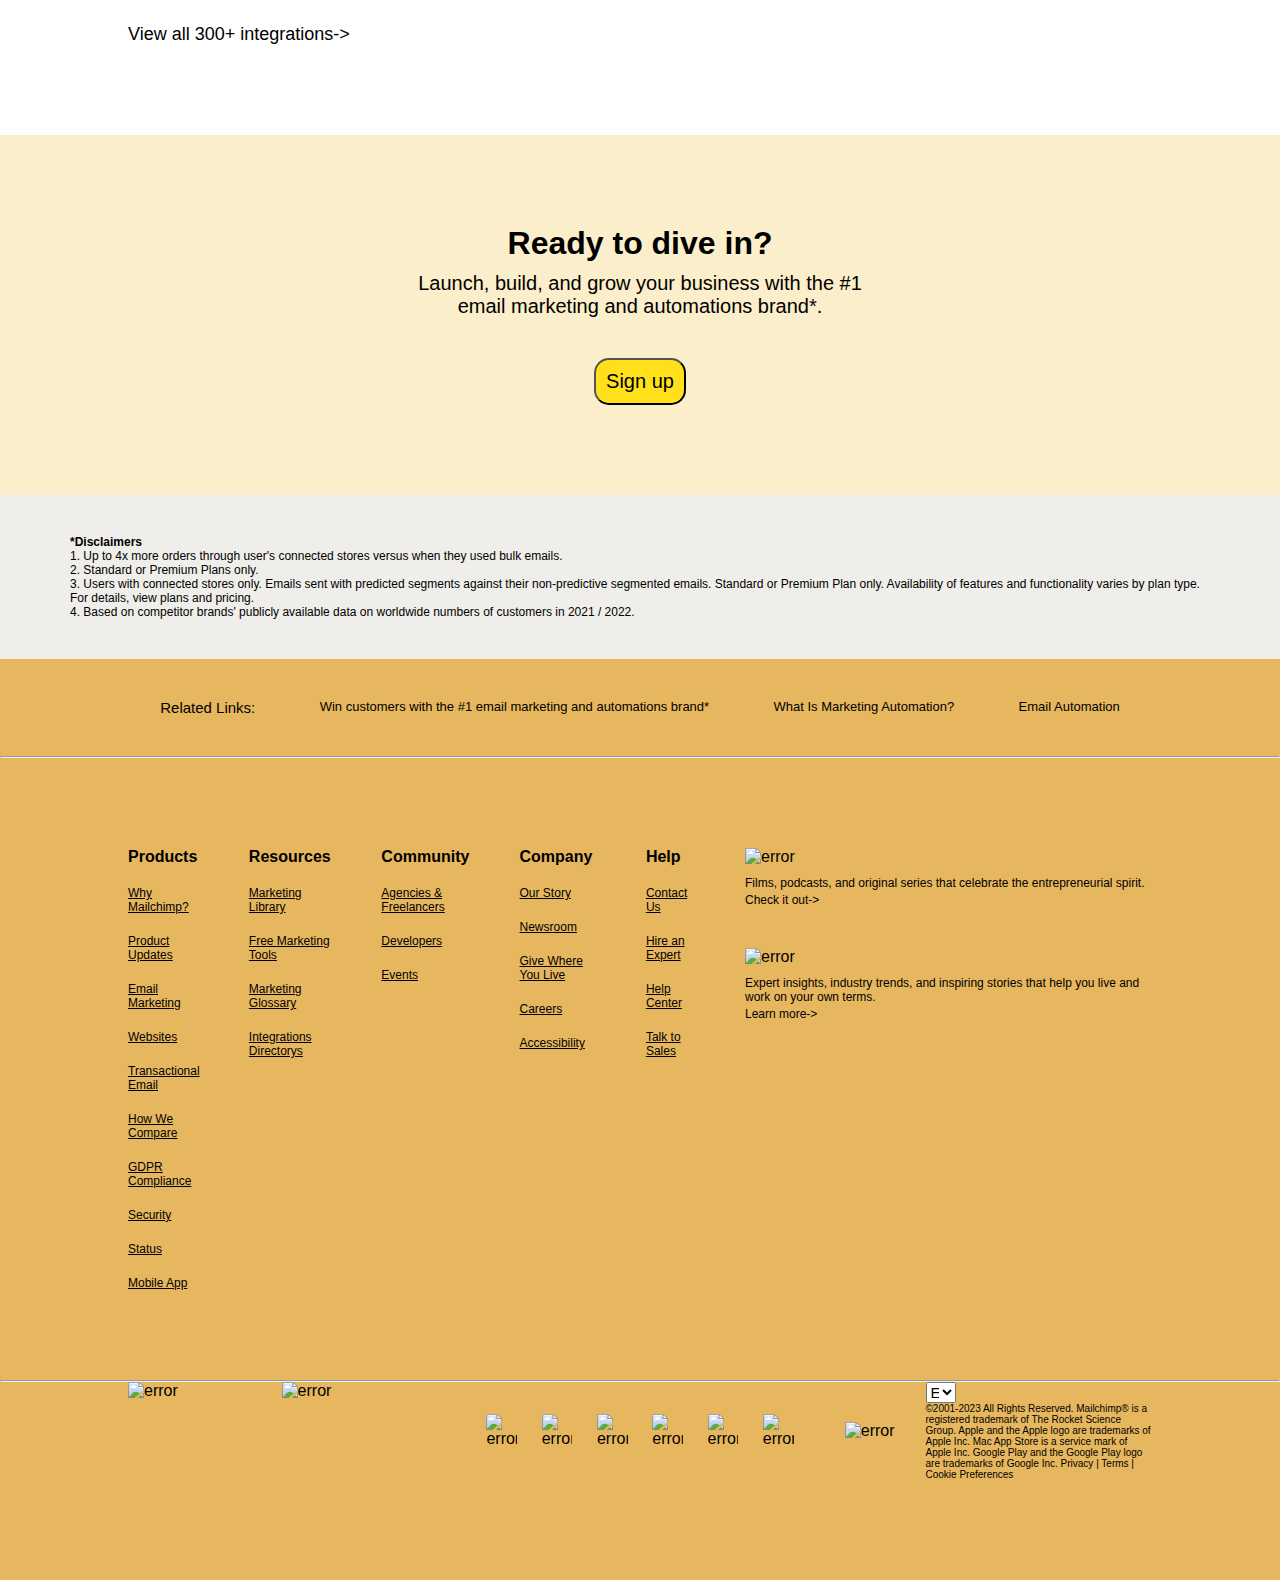
==== commit e01c5d70: "done" ====
--- a/Frontend/index.html
+++ b/Frontend/index.html
@@ -431,7 +431,7 @@
         <a href="#">What Is Marketing Automation?</a>
         <a href="#">Email Automation</a>
     </div>
-    <hr>
+    <hr id="footer_hr">
     <div class="footer-middle">
     <div id="mini-card">
    <h4>Products</h4>
@@ -478,12 +478,45 @@
         <div>
         <img src="https://eep.io/images/yzco4xsimv0y/73ZAoe8O3Y7SXQLeCNTq5u/8ddf1f63b4abdf7f67149d3a9d74a0bd/MCP.svg?w=260&q=70" alt="error">
         <p>Films, podcasts, and original series that celebrate the entrepreneurial spirit.</p>
-        <p>Check it out-></p>
+        <a href="#">Check it out-></a>
         </div>
         <div>
         <img src="https://eep.io/images/yzco4xsimv0y/5itQmdXHB6vMuAcvyWp5MR/ef5cd2cecd4c92b7029a22ec67585c65/Courier.svg?w=260&q=70" alt="error">
         <p>Expert insights, industry trends, and inspiring stories that help you live and work on your own terms.</p>
-        <p>Learn more-></p>
+        <a href="#">Learn more-></a>
+        </div>
+    </div>
+    </div>
+    <hr>
+    <div class="footer-end">
+    <div>
+        <img src="https://eep.io/images/yzco4xsimv0y/1u3hha7FE0Q402e2qsMu6a/5e403548149c1618b64034284f692ff1/icon-ios.svg?w=320&q=70" alt="error">
+        <img src="https://eep.io/images/yzco4xsimv0y/64EpnI4RsQI66c2y2O60G2/4c34d7bc4dd7a4362c7e19a06c109e21/icon-android.svg?w=320&q=70" alt="error">
+    </div>
+    <div class="footer-apps">
+        <div>
+        <img src="https://eep.io/images/yzco4xsimv0y/5daYAeMRSgIUUiSquGwsgI/1904e3f818575ec9625fa15dab193243/icon-facebook.svg?w=320&q=70" alt="error">
+        <img src="https://eep.io/images/yzco4xsimv0y/3VjJhbqftKuok6gqYuUQKy/328d56c5d13ad50b9679b11e716bb218/icon-twitter.svg?w=320&q=70" alt="error">
+        <img src="https://eep.io/images/yzco4xsimv0y/RlNw7Xkw8uKYAUoYU4aQw/ff3eada8736da9e63fbd9f929c6a677c/icon-instagram.svg?w=320&q=70" alt="error">
+        <img src="https://eep.io/images/yzco4xsimv0y/n5saFR4miW4U4ygUIQo0A/8f9c60cb133b80fda2fe9bdb825b4a5f/icon-linkedin.svg?w=320&q=70" alt="error">
+        <img src="https://eep.io/images/yzco4xsimv0y/2z1ra9BrgQewIqMQckMasg/58e3e8ec04acd60f0642f89dfbd71218/icon-youtube.svg?w=320&q=70" alt="error">
+        <img src="https://eep.io/images/yzco4xsimv0y/7nawBEArBKpxRukK66OZtN/7bcc76998f783f3953b86214bfe9aa43/pinterest-logo.svg?w=320&q=70" alt="error">
+        </div>
+    </div>
+    <div class="mailchimg">
+        <div>
+        <img src="https://eep.io/images/yzco4xsimv0y/5YvMZrsHz6u8Xl3dbjlPWD/fc92d9d1bba0e3b04409d37654dc6087/EN.svg?w=1600&q=70" alt="error">
+        </div>
+        <div>
+            <select id="languages" name="En">
+                <option value="EN">English</option>
+                <option value="ES">Español</option>
+                <option value="FR">Français</option>
+                <option value="PT">Português</option>
+                <option value="DE">Deutsch</option>
+                <option value="IT">Italiano</option>
+            </select>
+            <p id="text">©2001-2023 All Rights Reserved. Mailchimp® is a registered trademark of The Rocket Science Group. Apple and the Apple logo are trademarks of Apple Inc. Mac App Store is a service mark of Apple Inc. Google Play and the Google Play logo are trademarks of Google Inc. Privacy | Terms | Cookie Preferences</p>
         </div>
     </div>
     </div>
--- a/Frontend/style.css
+++ b/Frontend/style.css
@@ -429,7 +429,6 @@
 .bottom-sec{
   width:100%;
   background-color: #FBEECA;
-  border: 1px solid black;
   text-align: center;
   padding: 90px 400px 90px 400px;
 }
@@ -454,6 +453,7 @@
 .footer{
   width: 100%;
   background-color: #E7B75F;
+  padding-bottom: 100px;
 }
 #related_links{
   width:80%;
@@ -470,18 +470,20 @@
   color: black;
   font-size: 13px;
 }
-.footer>hr{
-  color: #241C15;
+#footer_hr{
+  color: black;
 }
 .footer-middle{
   width:80%;
   margin: auto;
   display: flex;
-  gap:15px;
+  gap:40px;
+  padding-top: 90px;
+  padding-bottom: 90px;
 }
 #mini-card>p{
 font-size: 12px;
-margin-top: 10px;
+margin-top: 20px;
 text-decoration: underline;
 }
 #mini-card>div>img{
@@ -493,4 +495,47 @@
 }
 #mini-card>div:nth-child(2){
 margin-top: 40px;
-}+}
+#mini-card>div>a{
+  font-size: 12px;
+  margin-top: 10px;
+  text-decoration: none;
+  color: black;
+}
+.footer-end{
+  width:80%;
+  margin: auto;
+  display: flex;
+  justify-content: space-between;
+}
+.footer-end>div{
+  display: flex;
+}
+.footer-end>div{
+  width:30%;
+}
+.footer-end>div>img{
+  width:50%;
+}
+.footer-apps>div{
+width:100%;
+display: flex;
+justify-content: space-between;
+align-items: center;
+}
+.footer-apps>div>img{
+  width:10%;
+}
+.mailchimg>div:nth-child(1){
+  width:100%;
+  display: flex;
+  align-items: center;
+  margin-right: 30px;
+}
+.mailchimg>div>img{
+  width:120%;
+  
+}
+#text{
+  font-size: 10px;
+}
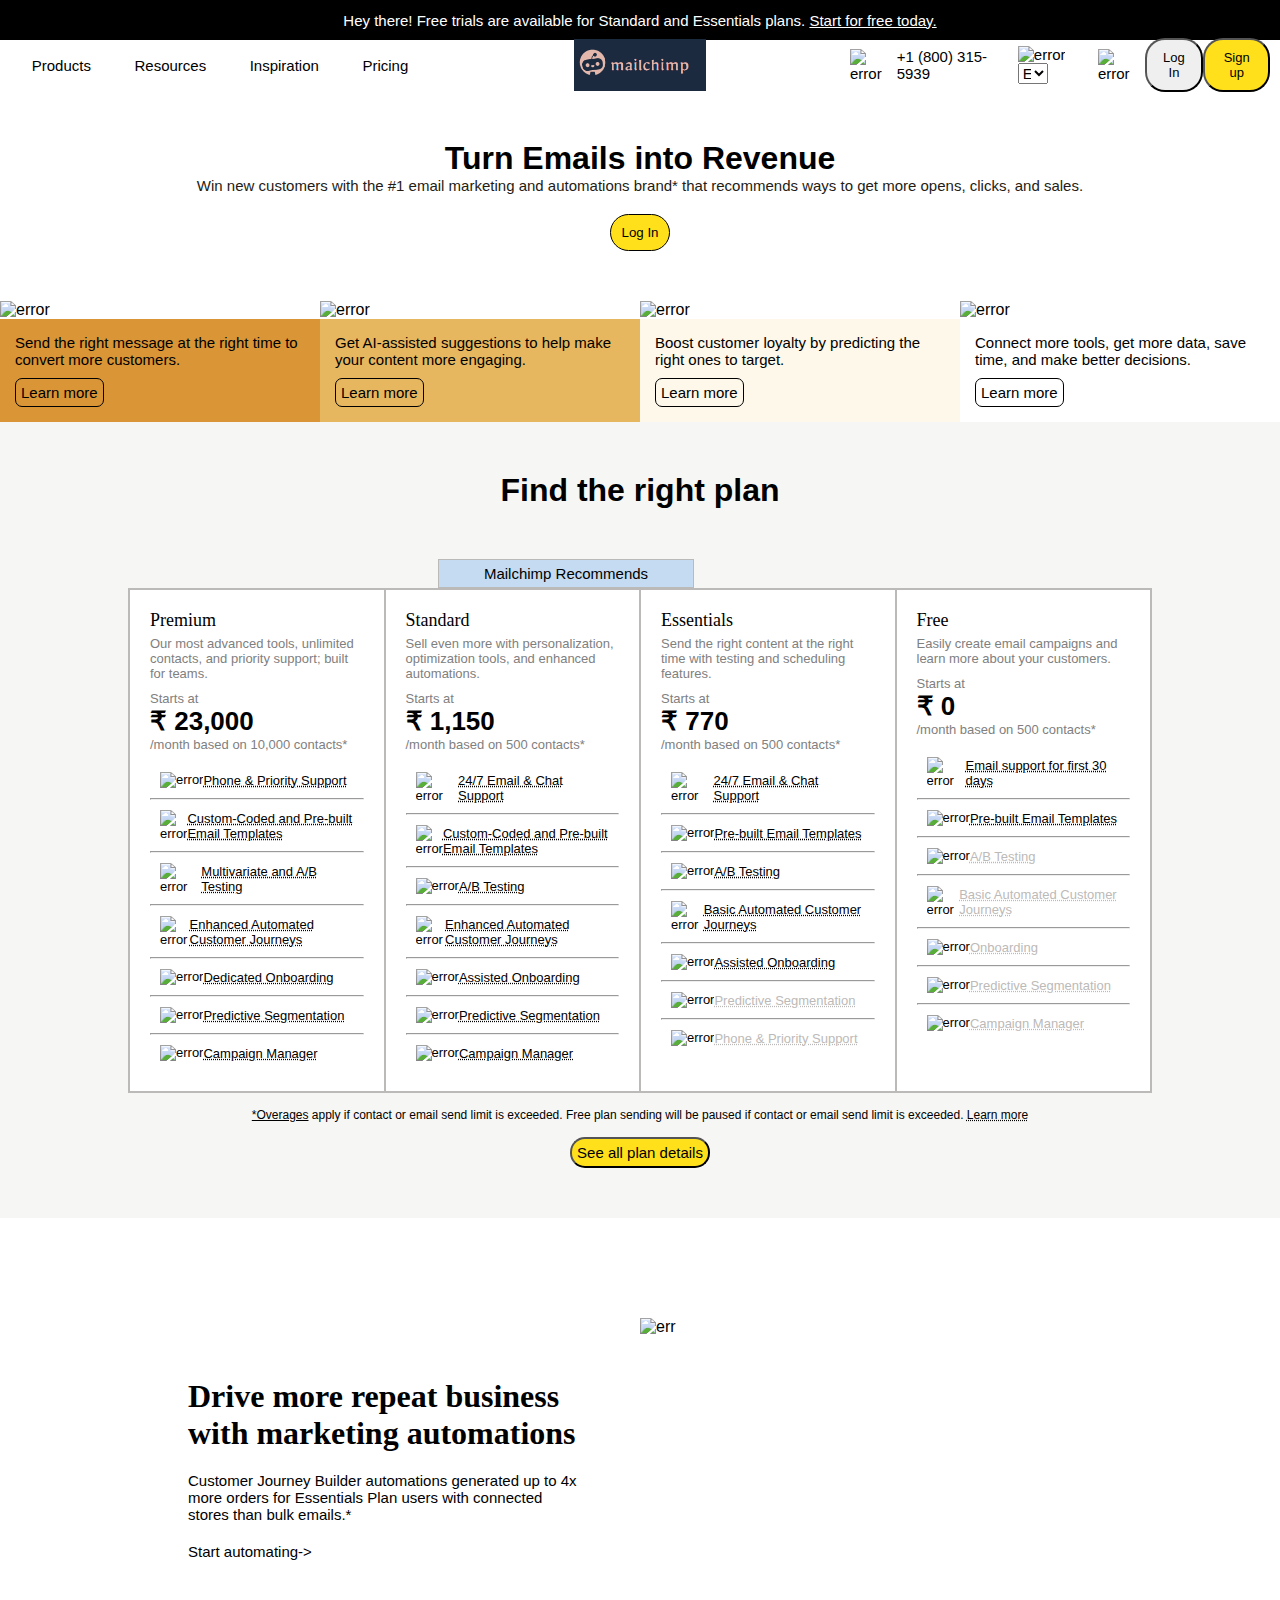
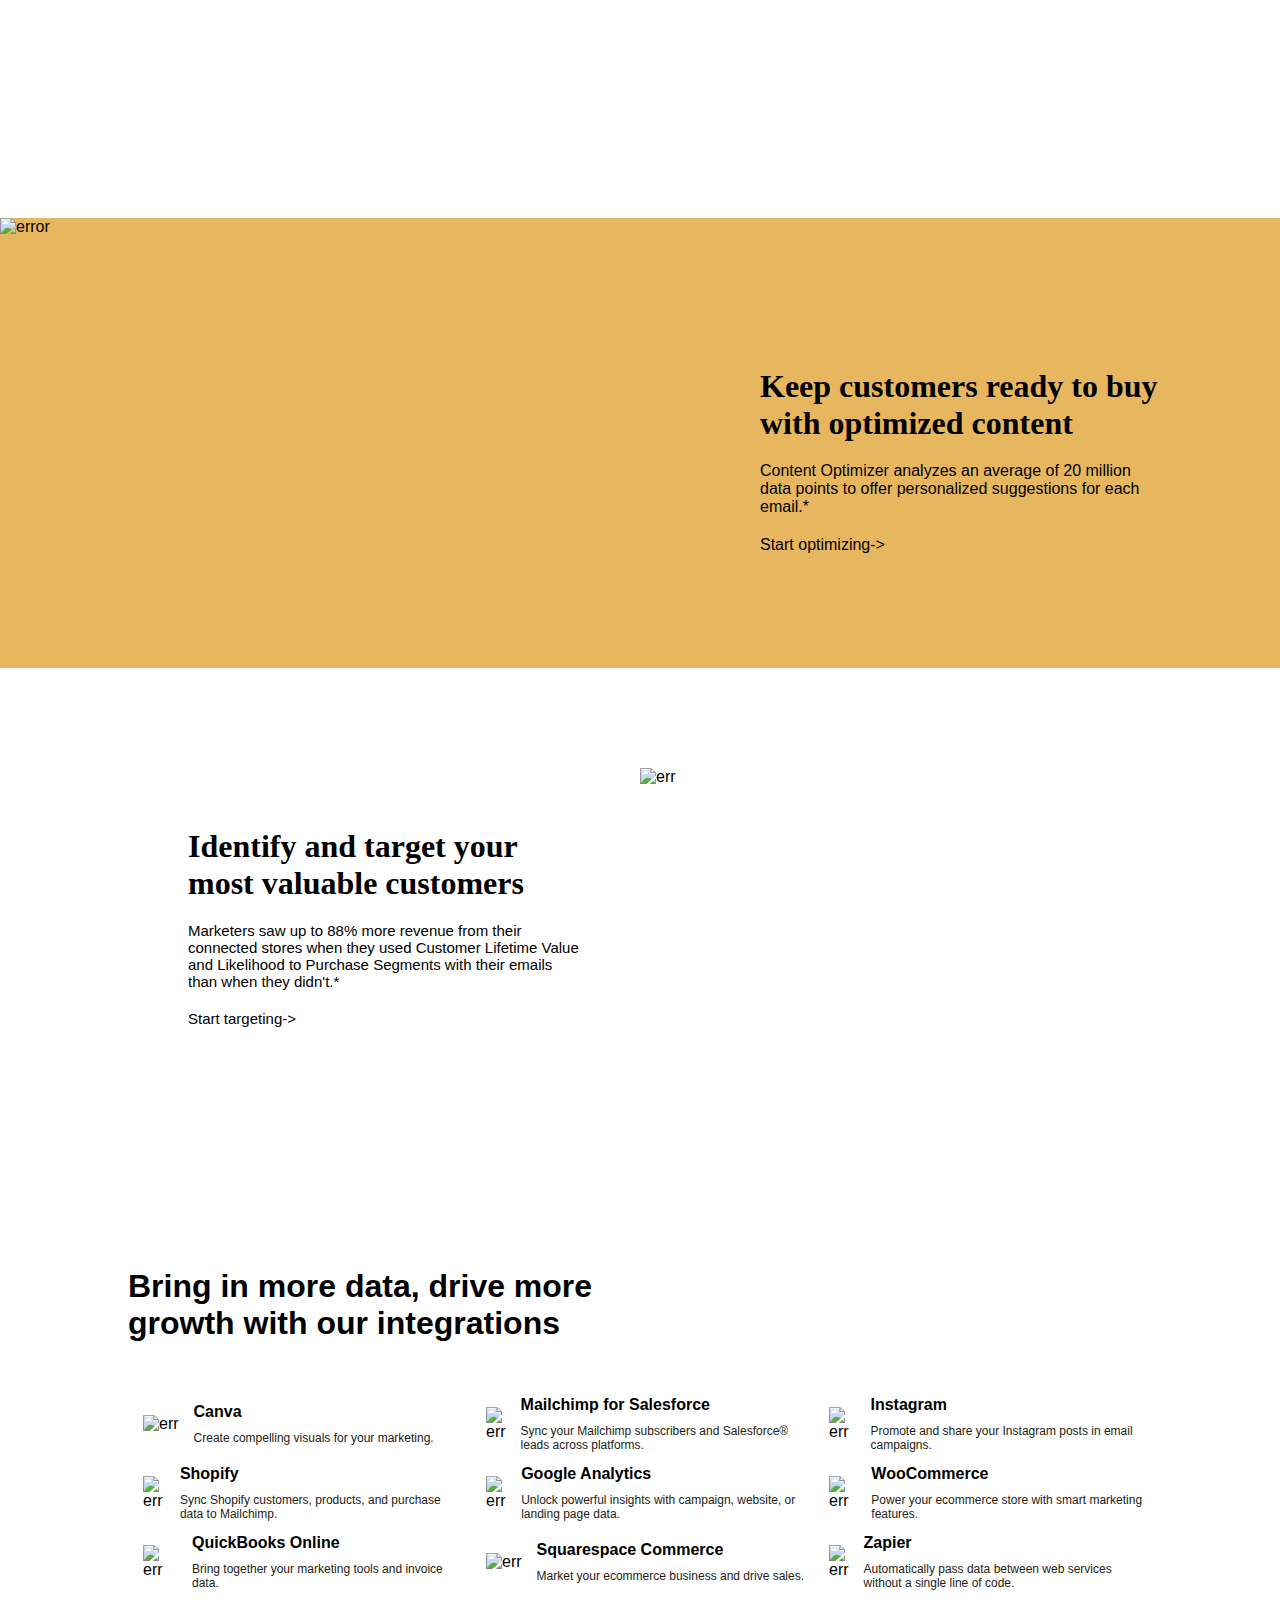
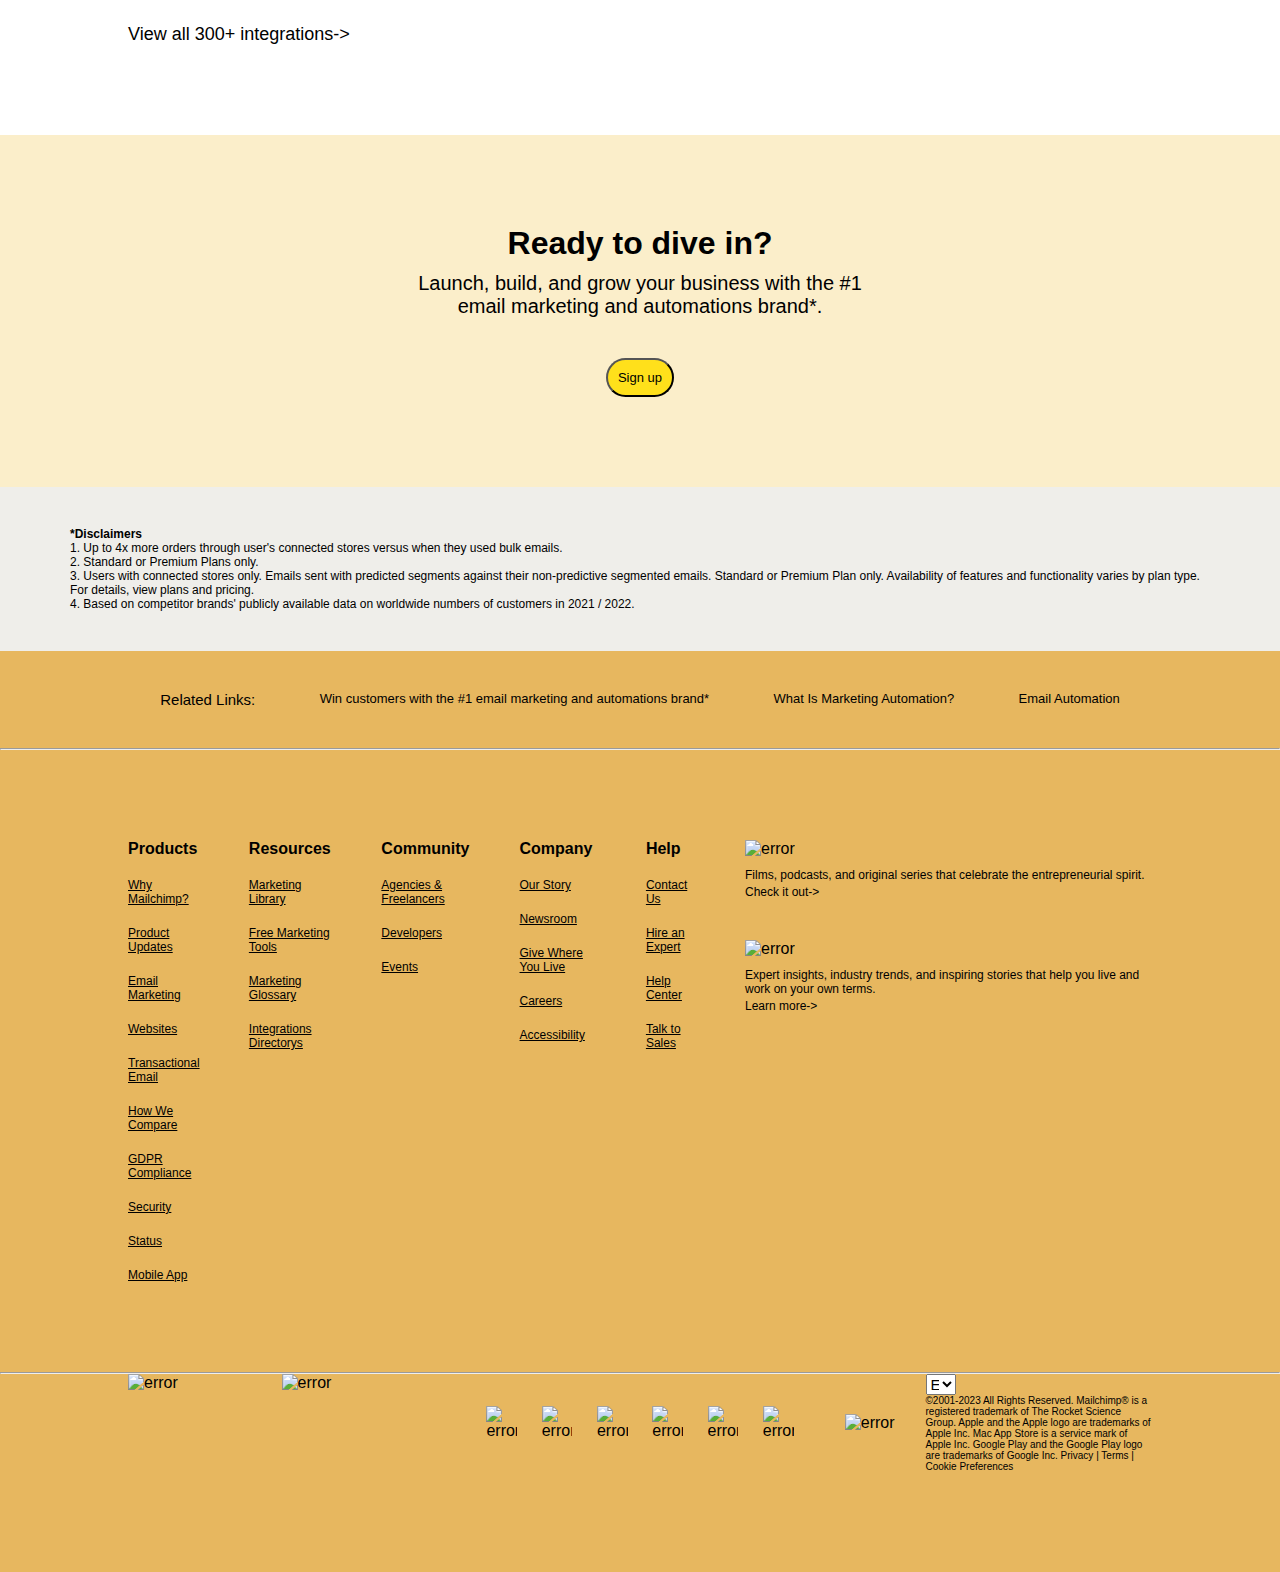
==== commit eef4a5ea: "login signup done" ====
--- a/Frontend/index.html
+++ b/Frontend/index.html
@@ -46,8 +46,12 @@
     <a href="#">
         <img id="search_page" src="https://img.icons8.com/external-others-royyan-wijaya/256/external-found-revamp-4-others-royyan-wijaya.png" alt="error">
     </a>
+    <a href="./login.html">
     <button id="login">Log In</button>
+    </a>
+    <a href="./signup.html">
     <button id="yellow">Sign up</button>
+    </a>
 </div>
     </div>
    </div>
@@ -67,7 +71,9 @@
 <div id="top_part">
     <h1>Turn Emails into Revenue</h1>
     <p>Win new customers with the #1 email marketing and automations brand* that recommends ways to get more opens, clicks, and sales.</p>
+    <a href="./login.html">
     <button id="login-2">Log In</button>
+    </a>
 </div>
 <div id="top_second">
     <div>
--- a/Frontend/style.css
+++ b/Frontend/style.css
@@ -125,12 +125,20 @@
       transform: translateY(-10px);
     }
   }
+  #login{
+    padding: 10px;
+    font-size: 13px;
+    border-radius: 20px;
+  }
   #login:hover{
     cursor: pointer;
     animation: bounce 1s linear;
   }
   #yellow{
+    padding: 10px;
      background-color: #FFE01B;
+     font-size: 13px;
+     border-radius: 20px;
   }
   #yellow:hover{
     cursor: pointer;
@@ -161,11 +169,10 @@
 }
 #login-2{
   border:1px solid black; 
-    border-radius: 7px;
+    border-radius: 20px;
     padding: 10px;
     margin-top: 20px;
     background-color: #FFE01B;
-    animation: bounce 1s linear;
 }
 #login-2:hover{
   cursor: pointer;
@@ -539,3 +546,142 @@
 #text{
   font-size: 10px;
 }
+
+/* create an account */
+.signup-mainDiv{
+  width:100%;
+  height:100vh;
+  
+  display: flex;
+}
+.register{
+  width:70%;
+  height:110vh;
+}
+.Signup-navbar{
+  width:100%;
+  height:100px;
+  display: flex;
+  align-items: center;
+  justify-content: space-between;
+}
+.Signup-navbar>img:nth-child(1){
+width:20%;
+}
+.Signup-navbar>div>img{
+  width:25px;
+  height:25px;
+  }
+.right-yellow{
+  width:30%;
+  height:110vh;
+  background-color: #FFE01B;
+}
+.right-yellow>img{
+  width:100%;
+  margin-top: 140px;
+}
+#language{
+  width:100px;
+  height:20px;
+  font-size: 15px;
+}
+.register-form{
+width:60%;
+margin: auto;
+margin-top: 20px;
+}
+.register-form>p:nth-child(2){
+  margin-bottom: 30px;
+}
+#email{
+  width:100%;
+  height: 50px;
+  margin-bottom: 30px;
+}
+#username{
+  width:100%;
+  height: 50px;
+  margin-bottom: 30px;
+}
+#password{
+  width:100%;
+  height: 50px;
+  margin-bottom: 30px;
+}
+.register-form>p:nth-child(9){
+  font-size: 14px;
+  margin-bottom: 30px;
+}
+.register-form>p:nth-child(10){
+  font-size: 14px;
+  margin-bottom: 30px;
+}
+.register-form>p>input{
+  width:20px;
+  height:20px;
+}
+.register-form>button{
+  font-size: 20px;
+  font-weight: bold;
+  padding: 20px;
+  border: 1px solid #007C89;
+  border-radius: 25px;
+  background-color: #007C89;
+  color: white;
+  margin-bottom: 30px;
+}
+.register-form>p:nth-child(12){
+  font-size: 12px;
+  margin-bottom: 30px;
+}
+
+/* login page */
+.mainLoginDiv{
+  width:100%;
+  height:100vh;
+  background-color: #F6F6F4;
+  padding: 20px;
+}
+.login-navbar{
+  width:100%;
+  height:100px;
+  display: flex;
+  justify-content: space-between;
+}
+.login-navbar>img:nth-child(1){
+  width:10%;
+}
+.login-navbar>div>img{
+  width:25px;
+  height:25px;
+}
+.loginForm{
+  width:40%;
+  height:auto;
+  margin: auto;
+  margin-top: 100px;
+}
+.loginForm>p{
+  margin-bottom: 30px;
+}
+.loginForm>h1{
+  margin-bottom: 30px;
+  font-family: "Means Web", Georgia, Times, "Times New Roman", serif;
+}
+.loginForm>button{
+  font-size: 20px;
+  font-weight: bold;
+  padding: 20px;
+  display: block;
+  border: 1px solid #007C89;
+  border-radius: 25px;
+  background-color: #007C89;
+  color: white;
+  margin-bottom: 30px;
+}
+.loginForm>a{
+  font-size: 15px;
+  color: #007C89;
+  margin-right: 20px;
+}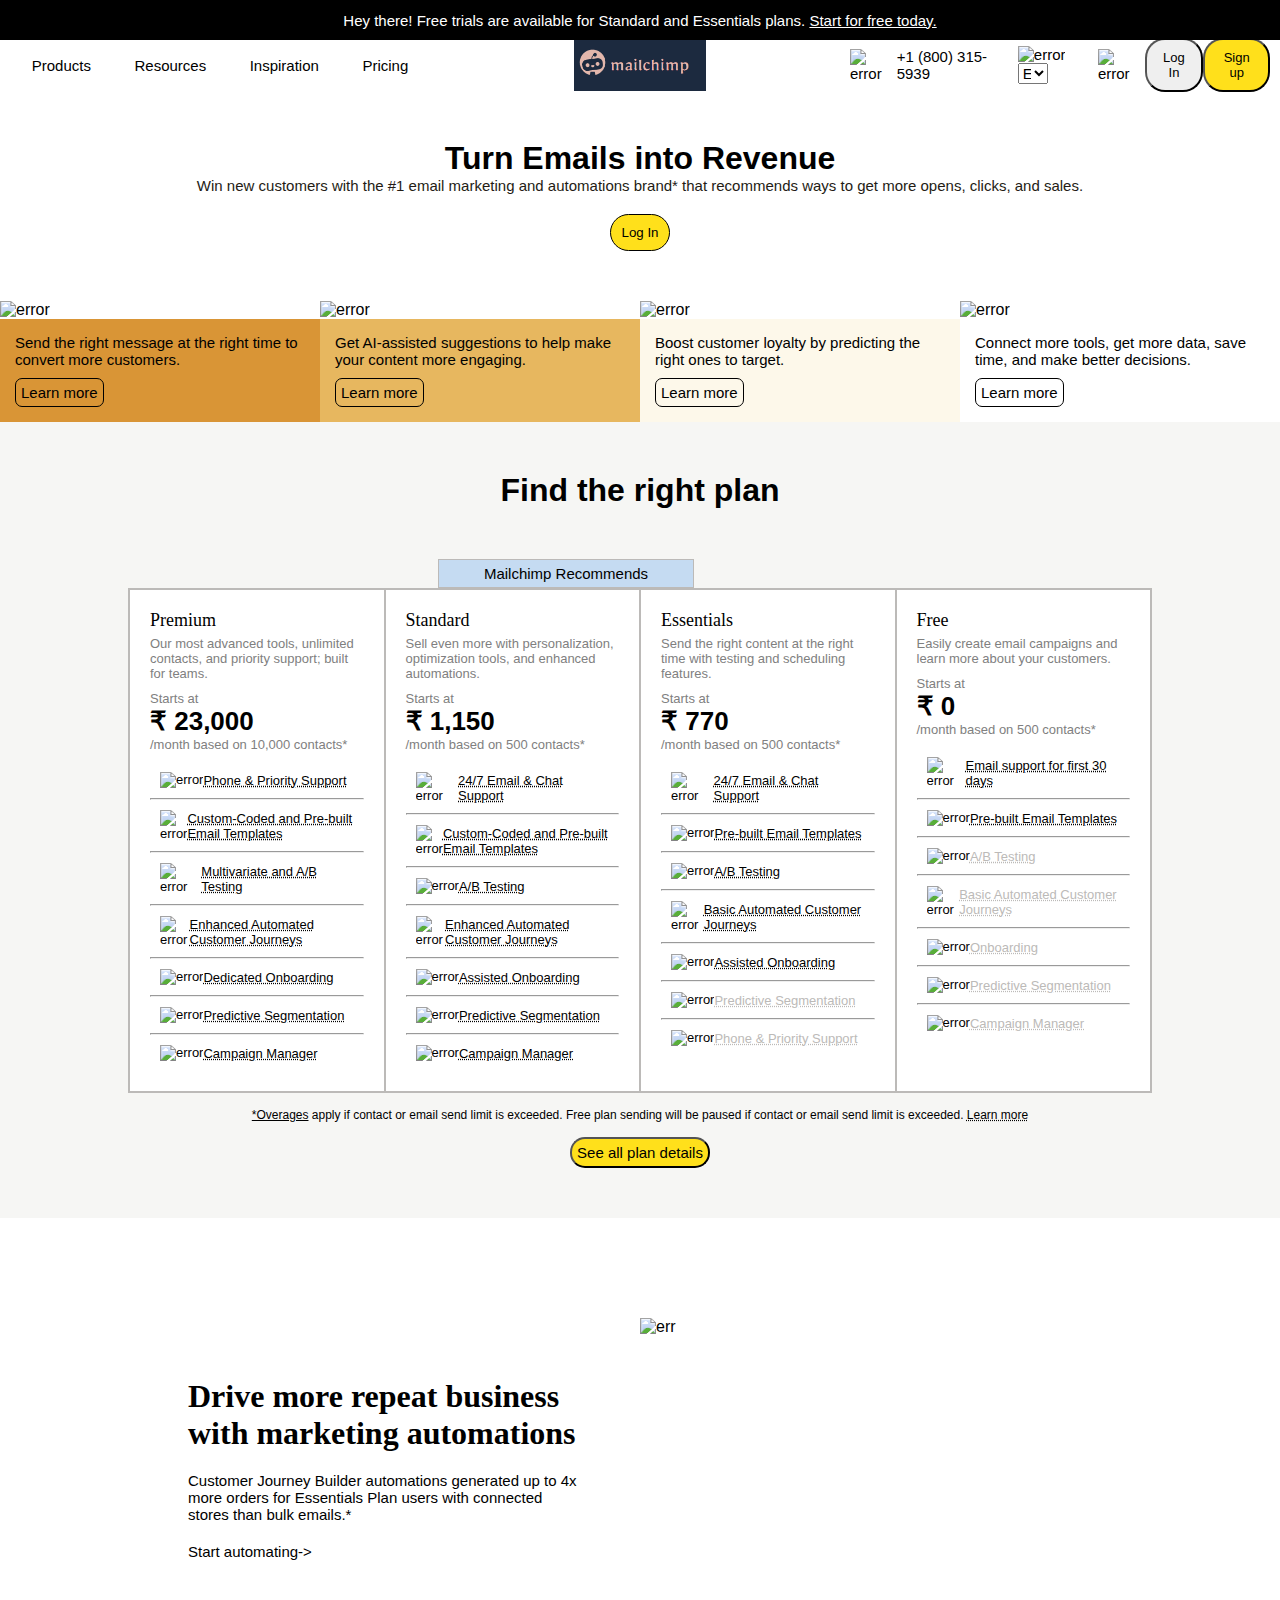
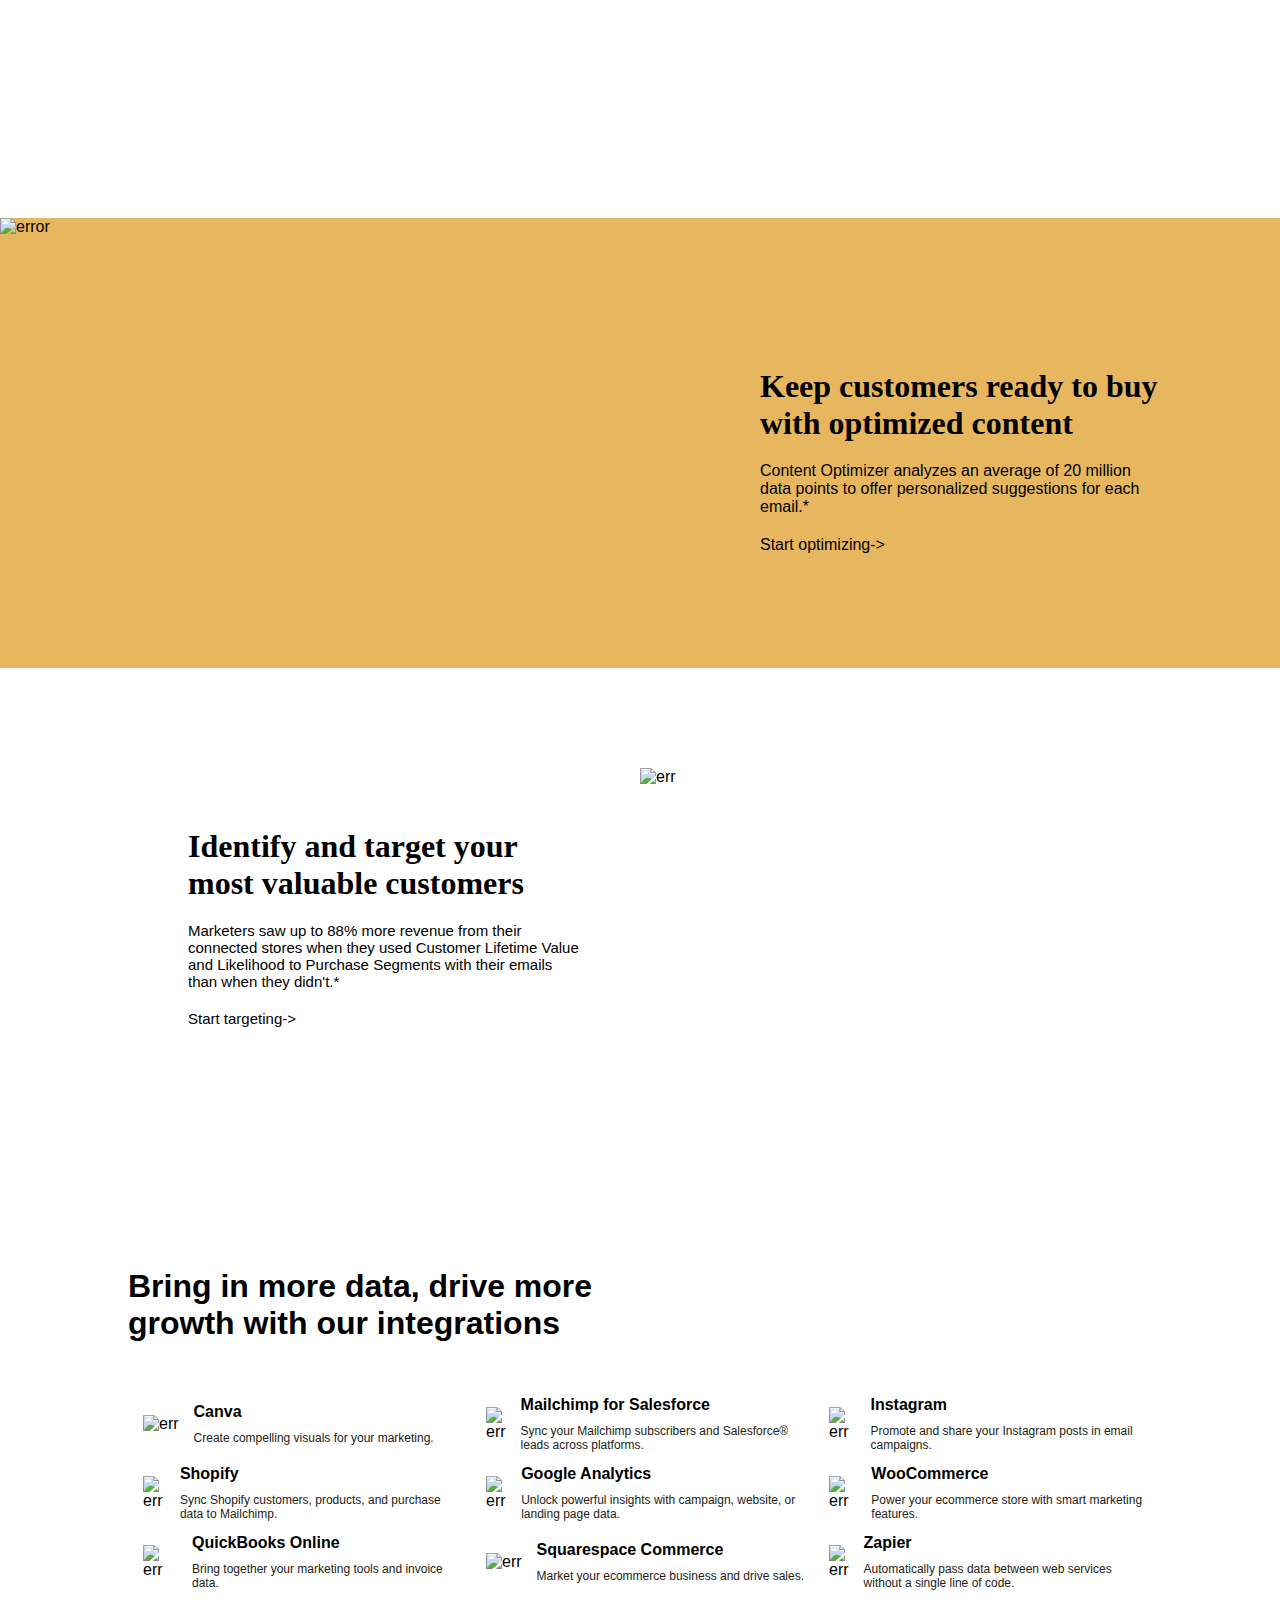
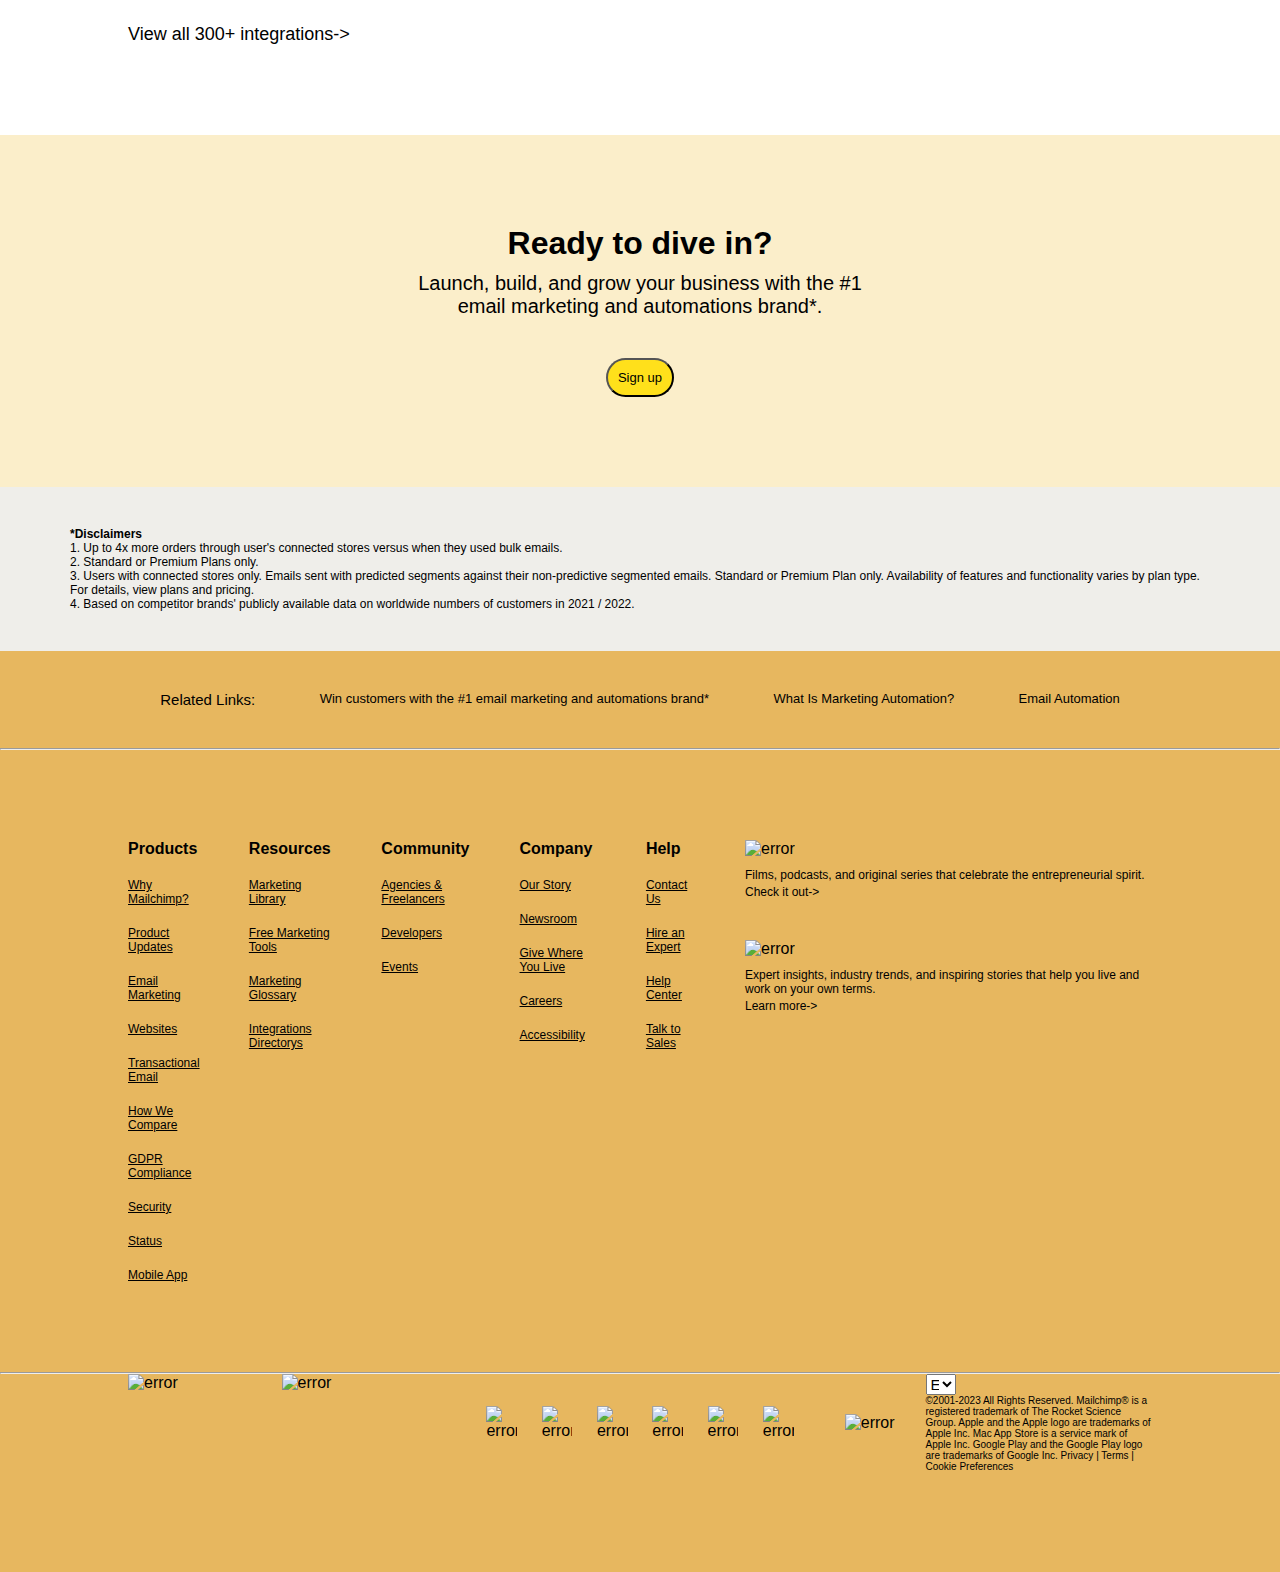
==== commit 75193c1c: "done" ====
--- a/Frontend/index.html
+++ b/Frontend/index.html
@@ -293,8 +293,8 @@
         </div>
         
     </div>
-        <p id="top-bottom"><span>*Overages</span> apply if contact or email send limit is exceeded. Free plan sending will be paused if contact or email send limit is exceeded. <span>Learn more</span></p>
-        <button>See all plan details</button>    
+       <p id="top-bottom"><span>*Overages</span> apply if contact or email send limit is exceeded. Free plan sending will be paused if contact or email send limit is exceeded. <span>Learn more</span></p>
+       <button id="see-all-plans">See all plan details</button>    
 </div>
 </div>
 <div class="middle">
--- a/Frontend/style.css
+++ b/Frontend/style.css
@@ -62,9 +62,12 @@
   }
 
   /* navbar */
+ 
   .black{
     width:100%;
     height:40px;
+    top:0px;
+    position: sticky;
     display: flex;
     align-items: center;
     justify-content: center;
@@ -307,6 +310,10 @@
 hr{
   color: rgb(229, 226, 226);
 }
+#see-all-plans:hover{
+  cursor: pointer;
+  animation: bounce 1s linear;
+}
 #hide{
   color: #BCBAB8;
 }
@@ -684,4 +691,295 @@
   font-size: 15px;
   color: #007C89;
   margin-right: 20px;
+}
+/* <!-- website and ecommerce --> */
+.website{
+  width:100%;
+  display: flex;
+  margin: auto;
+}
+.website>div{
+  width:34%;
+  height: 50px;
+  border: none;
+  display: flex;
+  justify-content: space-around;
+  align-items: center;
+}
+.website>div:hover{
+  background-color: #F6F6F4;
+  border: 1px solid #BCBAB8;
+  cursor: pointer;
+}
+
+/* search form */
+.products-div{
+  width:100%;
+  height:auto;
+}
+#myForm{
+   width:40%;
+   margin-left: 550px;
+   margin-top: 50px;
+}
+#contacts{
+  width:15%;
+  font-size: 18px;
+  padding: 10px;
+  border: 1px solid #BCBAB8;
+  background-color: #F6F6F4;
+}
+#quantity{
+  width:15%;
+  padding: 9.5px 13px 9px 0px;
+  font-size: 18px;
+  border: 1px solid #BCBAB8;
+}
+
+/* cards */
+.main-card-cont{
+  width:80%;
+  height:auto;
+  display: grid;
+  margin: auto;
+  margin-top: 50px;
+  grid-template-columns: repeat(5,1fr);
+  border: 1px solid #BCBAB8
+}
+.mini-card{
+  top:100px;
+  font-size: 13px;
+  padding-bottom: 20px;
+  padding-right: 20px;
+  padding-left: 20px;
+  color: #615B56;
+  border: 1px solid #BCBAB8
+}
+.mini-card>div{
+  width:100%;
+  height:30px;
+  font-size: 15px;
+  display: flex;
+  align-items: center;
+  justify-content: space-around;
+  margin-bottom: 30px;
+}
+#mailchimp-rec{
+  background-color: #C5DBF2;
+  border: 1px solid #BCBAB8;
+}
+#title{
+  margin-bottom: 15px;
+  color: black;
+}
+#desc{
+  margin-bottom: 15px;
+}
+#buyNow{
+  margin-top: 15px;
+  margin-bottom: 15px;
+  padding: 15px;
+  border-radius: 20px;
+  background-color: #FFE01B;
+}
+#total-1{
+  font-size: 15px;
+  margin-top: 10px;
+  margin-bottom: 10px;
+  font-weight: bold;
+  border: none;
+}
+#total-2{
+  font-size: 15px;
+  margin-top: 10px;
+  margin-bottom: 10px;
+  font-weight: bold;
+  border: none;
+}
+#total-3{
+  font-size: 15px;
+  margin-top: 10px;
+  margin-bottom: 10px;
+  font-weight: bold;
+  border: none;
+}
+#total-4{
+  font-size: 15px;
+  margin-top: 10px;
+  margin-bottom: 10px;
+  font-weight: bold;
+  border: none;
+}
+#tick{
+  width:20px;
+  height:20px;
+  display: block;
+}
+.scrolling-gray{
+  padding: 10px;
+  display: flex;
+  align-items: center;
+  font-size: 14px;
+  font-family: "Graphik Web", "Helvetica Neue", Helvetica, Arial, Verdana, sans-serif;
+ border: 1px solid #BCBAB8;
+ background-color: #F6F6F4;
+}
+.scrolling-gray>input{
+  background-color: #F6F6F4;
+}
+#total-11{
+  font-size: 15px;
+  border: none;
+}
+#total-22{
+  font-size: 15px;
+  border: none;
+}
+#total-33{
+  font-size: 15px;
+  border: none;
+}
+#total-44{
+  font-size: 15px;
+  border: none;
+}
+.scrolling-white{
+  padding: 10px;
+  align-items: center;
+  font-size: 14px;
+  font-family: "Graphik Web", "Helvetica Neue", Helvetica, Arial, Verdana, sans-serif;
+ border: 1px solid #BCBAB8;
+}
+.hide{
+  padding: 5px;
+  text-align: center;
+}
+.hide:hover{
+  background-color:#FFE01B;
+}
+
+/* compare all features */
+.compareAllFeatures{
+  width:80%;
+  margin: auto;
+}
+#features{
+  margin-left: 510px;
+  margin-top: 60px;
+  /* margin-bottom: 100px; */
+  padding: 15px;
+  border-radius: 20px;
+}
+#features:hover{
+  cursor: pointer;
+  animation: bounce 1s linear;
+}
+.features-min{
+  width:100%;
+  display: flex;
+  margin-top: 100px;
+}
+.features-min>div{
+  width:50%;
+  padding: 20px;
+}
+.features-min>div:nth-child(1){
+  border-right: 1px solid black;
+}
+.features-min>div:nth-child(2){
+  border-left: 1px solid black;
+}
+.features-min>div>h2{
+  font-family: "Graphik Web", "Helvetica Neue", Helvetica, Arial, Verdana, sans-serif;
+  margin-bottom: 10px;
+}
+.features-min>div>p{
+  font-family: "Graphik Web", "Helvetica Neue", Helvetica, Arial, Verdana, sans-serif;;
+  font-size: 15px;
+  margin-bottom: 20px;
+}
+.features-min>div>button{
+  padding: 10px;
+  border: 1px solid black;
+  border-radius: 20px;
+  background-color: white;
+}
+.features-min>div>button:hover{
+  cursor: pointer;
+  animation: bounce 1s linear;
+}
+#btn-1{
+  margin-top: 20px;
+}
+#btn-2{
+  margin-top: 90px;
+}
+
+/* FAQ */
+.faq{
+  width: 80%;
+  margin: auto;
+  display: flex;
+  margin-top: 100px;
+}
+.faq>div>h1{
+  font-size: 45px;
+  font-family: "Means Web", Georgia, Times, "Times New Roman", serif;;
+  font-weight: bolder;
+}
+.faq>div:nth-child(1){
+  width:40%;
+}
+.faq>div:nth-child(2){
+  width:60%;
+}
+.faq>div>div{
+  display: flex;
+  align-items: center;
+  justify-content: space-between;
+  padding: 10px;
+}
+.faq>div>div>img{
+  width:30px;
+  height:30px;
+}
+.faq>div>div>p{
+  font-size: 20px;
+  font-family: "Means Web", Georgia, Times, "Times New Roman", serif;;
+}
+/* work with leaders */
+.leaders{
+  width: 80%;
+  margin: auto;
+  margin-top: 100px;
+  margin-bottom: 70px;
+}
+.leaders>h1{
+  margin-bottom: 70px;
+  font-family: "Means Web", Georgia, Times, "Times New Roman", serif;;
+  text-align: center;
+}
+.leaders>div{
+  width:100%;
+  display: flex;
+}
+.leaders>div>img{
+  width:50%;
+}
+
+
+/* Buying page */
+.Buy-main{
+  width:100%;
+  height:100vh;
+  border: 2px solid red;
+}
+.buy-main-2{
+  width:80%;
+  height:auto;
+  display: flex;
+}
+.buy-main-2>div{
+  width:50%;
+  display: flex;
 }